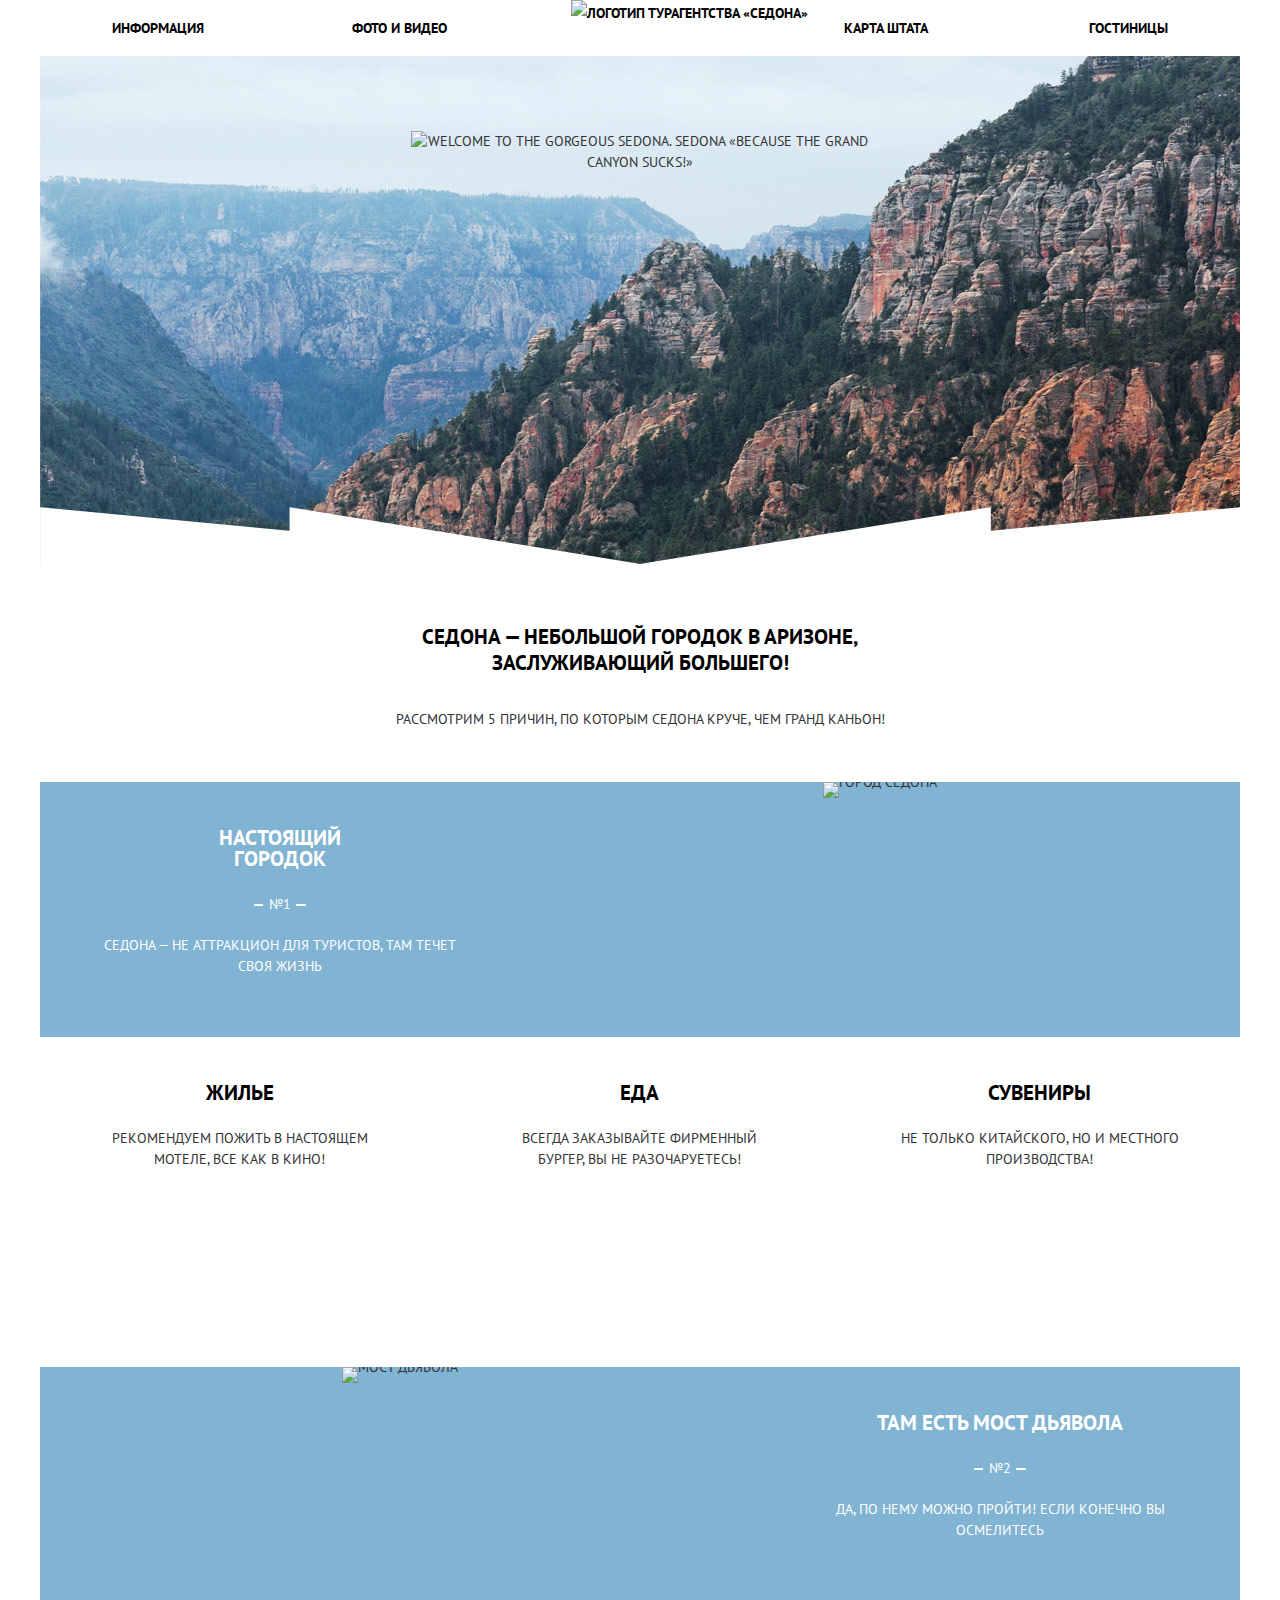
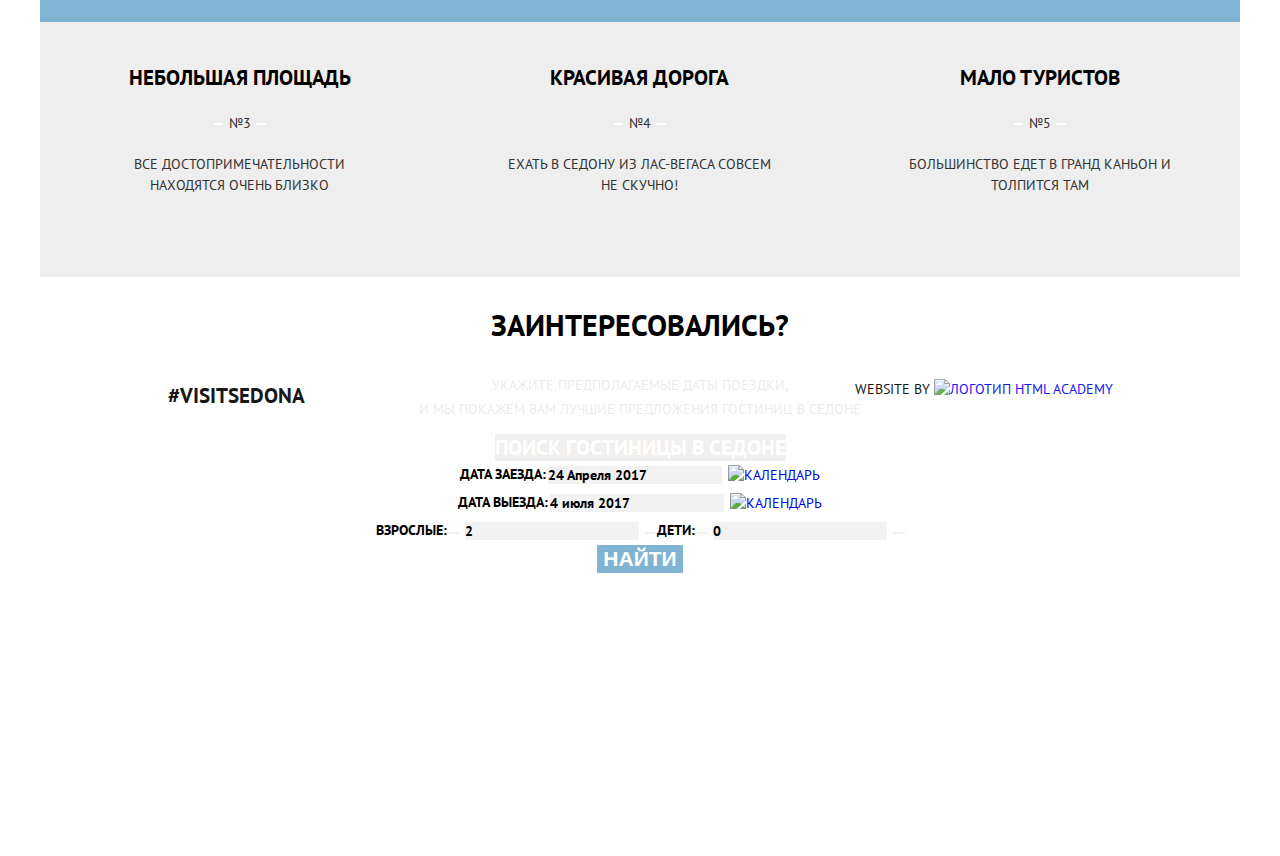
==== index.html @ 3e6e1fcc "написал шапку начинаю лист преимуществ" ====
<!DOCTYPE html>
<html lang="ru">
  <head>
    <meta charset="utf-8">
    <title>HTML Academy: Седона</title>
    <link href="https://fonts.googleapis.com/css?family=PT+Sans:400,700&amp;subset=cyrillic" rel="stylesheet">
    <link rel="stylesheet" href="css/normalize.css">
    <link rel="stylesheet" href="css/style.css">
  </head>
  <body>
    <div class="inner">
      <header class="main-header">
         <nav class="main-navigation">
           <a class="main-header__logo logo" >
             <img class="logo__img" src="img/logo-sedona.png" width="138" height="70" alt="Логотип турагентства «Седона»">
           </a>
           <ul class="site-navigation">
             <li class="site-navigation__item">
               <a class="site-navigation__link" href="#">Информация</a>
             </li>
             <li  class="site-navigation__item">
               <a class="site-navigation__link" href="#">Фото и видео</a>
             </li>
             <li  class="site-navigation__item site-navigation__item_align_text">
               <a class="site-navigation__link" href="#">Карта штата</a>
             </li>
             <li  class="site-navigation__item site-navigation__item_align_text">
               <a class="site-navigation__link" href="catalog.html">Гостиницы</a>
             </li>
           </ul>
         </nav>
       </header>

      <main class="container">
        <h1 class="visually-hidden">Турагентство «Седона»</h1>
        <p class="container__box-image">
          <img class="container__image" src="img/image-slogan.png" width="458" height="352" alt="Welcome to the gorgeous Sedona. Sedona «Because the grand canyon sucks!»">
        </p>
        <section class="features">
          <h2 class="visually-hidden">Наши преимущества</h2>
          <div class="features__column">
            <p class="features__slogan">Седона — небольшой городок в аризоне, Заслуживающий большего!</p>
            <p class="features__subtitle">Рассмотрим 5 причин, по которым Седона круче, чем гранд каньон!</p>
          </div>
          <ul class="features-list">

            <li class="features-list__item features-list__item_blue">
              <div class="features-list__column features-list__column_text">
                <h3 class="features-list__title features-list__text_white">
                  Настоящий<br> Городок
                </h3>
                <span class="features-list__number features-list__text_white">
                  №1
                </span>
                <p class="features-list__text features-list__text_white">
                  Седона — не аттракцион для туристов, там течет своя жизнь
                </p>
              </div>
              <div class="features-list__column features-list__column_size_m">
                <img class="features-list__image" src="img/city.jpg" width="800" height="256" alt="Город Седона">
              </div>
            </li>

            <li class="features-list__item features-list__column_text features-list__item_size_m">
              <h3 class="features-list__title">Жилье</h3>
              <p class="features-list__text">Рекомендуем пожить в настоящем мотеле, все как в кино!</p>
            </li>

            <li class="features-list__item features-list__column_text features-list__item_size_m">
              <h3 class="features-list__title">Еда</h3>
              <p class="features-list__text">Всегда заказывайте фирменный бургер, вы не разочаруетесь!</p>
            </li>

            <li class="features-list__item features-list__column_text features-list__item_size_m">
              <h3 class="features-list__title">Сувениры</h3>
              <p class="features-list__text">Не только китайского, но и местного производства!</p>
            </li>

            <li class="features-list__item features-list__item_blue">
              <div class="features-list__column  features-list__column_text">
                <h3 class="features-list__title features-list__text_white">
                  Там есть мост дьявола
                </h3>
                <span class="features-list__number features-list__text_white">
                  №2
                </span>
                <p class="features-list__text features-list__text_white">
                  Да, по нему можно пройти! Если конечно вы осмелитесь
                </p>
              </div>
              <div class="features-list__column features-list__column_size_m features-list__column_order">
                <img class="features-list__image" src="img/canyon.jpg" width="800" height="256" alt="Мост дьявола">
              </div>
            </li>

            <li class="features-list__item features-list__column_text features-list__item_gray">
              <h3 class="features-list__title">Небольшая Площадь</h3>
              <span class="features-list__number">№3</span>
              <p class="features-list__text">Все достопримечательности находятся очень близко</p>
            </li>

            <li class="features-list__item features-list__column_text features-list__item_gray">
              <h3 class="features-list__title">Красивая Дорога</h3>
              <span class="features-list__number">№4</span>
              <p class="features-list__text">Ехать в Седону из Лас-вегаса совсем не скучно!</p>
            </li>

            <li class="features-list__item features-list__column_text features-list__item_gray">
              <h3 class="features-list__title">Мало туристов</h3>
              <span class="features-list__number">№5</span>
              <p class="features-list__text">Большинство едет в гранд каньон и толпится там</p>
            </li>
          </ul>
        </section>

        <section class="reservation">
          <h2 class="visually-hidden">Бронирование гостиницы</h2>
          <div class="reservation__column inner">
            <p class="reservation__lead">Заинтересовались?</p>
            <p class="reservation__excerpt">Укажите предполагаемые даты поездки,<br> и мы покажем вам лучшие предложения гостиниц в Седоне</p>
            <a class="button reservation__button-search" href="hotels.html">Поиск гостиницы в седоне</a>
          </div>

          <form class="active modal modal-form" action="#" method="post">
            <fieldset class="modal-form__fieldset">
              <legend class="visually-hidden">Форма поиска гостиниц</legend>
              <fieldset class="modal-form__fieldset">
                <legend class="visually-hidden">Время прибывания</legend>
                <div class="modal-form__column" >
                  <label class="modal-form__text" for="arrival-data">
                      Дата заезда:
                  </label>
                  <div class="column__input-icon">
                    <input class="modal-form__field" type="text" name="arrival-data" placeholder="24 Апреля 2017" id="arrival-data">
                    <a class="modal-form__calendar-button" href="#" >
                      <img src="img/calendar.svg" width="21" height="20" alt="Календарь">
                    </a>
                  </div>
                  </div>
                <div class="modal-form__column">
                  <label class="modal-form__text" for="departure-date">Дата выезда:</label>
                  <div class="column-input-icon">
                    <input class="modal-form__field" type="text" name="departure-date" placeholder="4 июля 2017" id="departure-date">
                    <a href="#" class="modal-form__calendar-button" href="#" >
                      <img src="img/calendar.svg" width="21" height="20" alt="Календарь">
                    </a>
                  </div>
                </div>
              </fieldset>

              <fieldset class="modal-form__fieldset">
                <legend class="visually-hidden">Колличество гостей</legend>
                <div class="modal-form__column ">
                  <div class="modal-form__column">
                    <label class="modal-form__text" for="adult">Взрослые:</label>
                    <div>
                      <button class="button modal-form__increase-button" type="button" name="increase-button"></button>
                      <input class="modal-form__field" type="text" name="adult" placeholder="2" id="adult">
                      <button class="button modal-form__reduce-button"  type="button" name="reduce-button"></button>
                    </div>
                  </div>
                  <div class="modal-form__column">
                    <label class="modal-form__text" for="children">Дети:</label>
                    <div>
                      <button class="button modal-form__increase-button" type="button" name="increase-button"></button>
                      <input class="modal-form__field" type="text" name="adult" placeholder="0" id="children">
                      <button class="button modal-form__reduce-button" type="button" name="reduce-button"></button>
                    </div>
                  </div>
                </div>
              </fieldset>
              <button class="button modal-form__submit-button" type="submit">
                Найти
              </button>
            </fieldset>
          </form>
        </section>
      </main>
      <div class="position-footer-column">
        <section class="main-map inner">
          <h2 class="visually-hidden">Как до нас добраться</h2>
          <img src="img/map.png" width="1200" height="593" alt="Координаты города Седона">
        </section>
        <footer class="main-footer main-footer_position inner">
          <div class="main-footer__column">
            <p class="main-footer__hashtag">#visitsedona</p>
          </div>
          <div class="main-footer__column">
            <ul class="main-footer__social-list">
              <li>
                <a class="button social-button social-twitter" href="#">
                  <span class="visually-hidden">Twitter</span>
                </a>
              </li>
              <li>
                <a class="button social-button social-facebook" href="#">
                  <span class="visually-hidden">Facebook</span>
                </a>
              </li>
              <li>
                <a class="button social-button social-youtube" href="#">
                  <span class="visually-hidden">Youtube</span>
                </a>
              </li>
            </ul>
          </div>
          <div class="main-footer__column">
            <p class="main-footer__copyright">
              <span class="main-footer__copyright-text" >Website by</span>
              <a class="main-footer__copyright-link" href="https://htmlacademy.ru/intensive/htmlcss">
                <img class="main-footer__copyright-logo" src="img/logo-htmlacademy.svg" width="115" height="41" alt="Логотип HTML Academy">
              </a>
            </p>
          </div>
          </div>
        </footer>
      </div>
  </body>
</html>
---- css/style.css ----
body {
  min-width: 1200px;
  margin: 0;
  padding: 0;

  font-family: "PT Sans", Arial, sans-serif;
  font-size: 14px;
  line-height: 21px;
  font-weight: 400;
  text-align: center;
  color: #333333;
  text-transform: uppercase;

  background-color: #ffffff;
}
/*
* {
  outline: 1px solid black
} */

a {
  text-decoration: none;
}

.visually-hidden {
  position: absolute;
  overflow: hidden;
  clip: rect(0 0 0 0);
  height: 1px; width: 1px;
  margin: -1px; padding: 0; border: 0;
}


.inner {
  width: 1200px;
  margin: 0 auto;
}

.button {
  font-size: 21px;
  line-height: 26px;
  text-align: center;
  font-weight: 700;
  color: #ffffff;
  vertical-align: middle;
  text-transform: uppercase;

  background-color: #81b3d2;
  border: none;
}

.button:hover,
.button:focus {
  background-color: #669ec0;
}

.button:active {
  background-color: #5496bd;
  color: rgba(255, 255, 255, 0.3)
}

/* ======================================= */

.main-navigation {
  position: relative;
  display: flex;

  font-size: 14px;
  line-height: 26px;
  font-weight: 700;
  color: #000000;
  background-color: #ffffff;
}

.main-header__logo {
  position: absolute;
  top: 0;
  left: 50%;
  margin-left: -69px;
  z-index: 10;
}

.site-navigation {
  display: flex;
  flex-wrap: wrap;
  flex-grow: 1;


  margin: 0;
  padding: 0;


  list-style: none;
  text-align: left;
}

.site-navigation__item {
  box-sizing: border-box;
  width: 25%;
  padding-top: 15px;
  padding-bottom: 15px;
}



.site-navigation__item:nth-child(4n-3) {
  padding-left: 6%;
}

.site-navigation__item:nth-child(4n-2) {
  padding-left: 1%;
}

.site-navigation__item:nth-child(4n-1) {
  padding-right: 1%;
  text-align: right;
}

.site-navigation__item:nth-child(4n) {
  padding-right: 6%;
  text-align: right;
}

.site-navigation__link:link,
.site-navigation__link:visited {
  color: #000000;
}

.site-navigation__link:hover,
.site-navigation__link:focus {
  color: #81b3d2;
}

.site-navigation__link:active {
  color: rgba(0, 0, 0, 0.3);
}

/* ======================================= */

.container__box-image {
  position: relative;
  margin: 0;
  margin-bottom: 60px;
  min-height: 508px;

  background-color: #bad5e6;
  background-image: url("../img/rock.jpg");
  background-size: cover;
  background-position: top center;
  background-repeat: no-repeat;
}

.container__image {
  position: absolute;
  top: 75px;
  left: 50%;
  margin-left: -229px;
}


.features__column {
  margin: 0 auto;
  margin-bottom: 50px;

  width: 575px;
}

.features__slogan {
  margin: 0;
  margin-bottom: 30px;

  font-size: 21px;
  line-height: 26px;
  font-weight: 700;
  color: #000000;
}

.features__subtitle {
  margin: 0;

  line-height: 26px;
}

/* ======================================= */

.features-list {
  display: flex;
  flex-wrap: wrap;

  margin: 0;
  padding: 0;

  list-style: none;
}

.features-list__item {
  width: 33.33%;
  box-sizing: border-box;

/* Временно для сетки */
  min-height: 255px;
/* Временно для сетки */
}

.features-list__item_blue {
  display: flex;
  width: 100%;

  background-color: #81b3d2;
}

.features-list__column {
  width: 33.33%;
}

.features-list__column_text {
  padding-top: 45px;
  padding-right: 5%;
  padding-bottom: 60px;
  padding-left: 5%;
}

.features-list__column_size_m {
  line-height: 0;
  width: 66.66%;
}

.features-list__title {
  margin: 0;
  margin-bottom: 25px;

  color: #000000;
  font-size: 21px;
  font-weight: 700;
}

.features-list__number {
  display: inline-block;
  position: relative;
  margin-bottom: 20px;
}

.features-list__number:before {
  content: "";
  position: absolute;
  display: inline-block;
  top: 10px;
  left: -15px;
  width: 9px;
  height: 2px;
  background-color: #ffffff;
}

.features-list__number:after {
  content: "";
  position: absolute;
  display: inline-block;
  top: 10px;
  right: -15px;
  width: 10px;
  height: 2px;
  background-color: #ffffff;
}

.features-list__text {
  margin: 0;
}

.features-list__text_white {
  color: #ffffff;
}

.features-list__column_order {
  order: -1;
}

.features-list__item_size_m {
  /* Временно для сетки */
  min-height: 330px;
  /* Временно для сетки */
}

.features-list__item_gray {
  background-color: #eeeeee;
}
/* ======================================= */

.reservation__column {
  width: 570px;
}

.reservation__lead {
  font-size: 30px;
  line-height: 36px;
  font-weight: 700;
  color: #000000;
}

.reservation__excerpt {
  line-height: 24px;
}

.reservation__button-search {
  background-color: #766357;
}

.reservation__button-search:hover,
.reservation__button-search:focus {
  background-color: #604e43;
}

.reservation__button-search:active {
  background-color: #503e33;
}

/* ======================================= */

.modal-form {
  position: absolute;
  left: 50%;
  z-index: 10;

  width: 570px;
  margin-left: -285px;
  background-color: #ffffff;

  /* Временно для сетки */
  min-height: 395px;
  /* Временно для сетки */
}

.modal-form__fieldset {
  margin: 0;
  padding: 0;

  border: none;
}

.modal-form__column {
  display: flex;
  flex-wrap: wrap;
  justify-content: center;
}

.modal-form__text {
  line-height: 26px;
  font-weight: 700;
  color: #000000;

}

.modal-form__field {
  font-family: "PT Sans", Arial, sans-serif;
  font-size: 14px;
  line-height: 26px;
  font-weight: 700;
  border: none;
  outline: none;
  background-color: #ffffff;
}

.modal-form__field:focus {
  outline: 2px solid #e5e5e5;
  outline-offset: -2px;
}

.modal-form__field::-webkit-input-placeholder {
  font-size: 14px;
  line-height: 26px;
  font-weight: 700;
  color: #000000;
  background-color: #f2f2f2;
}

.modal-form__field:hover::-webkit-input-placeholder {
  background-color: #ebebeb;
}

.modal-form__field:focus::-webkit-input-placeholder {
  background-color: #ffffff;
}

.modal-form__field::-moz-placeholder {
  font-size: 14px;
  line-height: 26px;
  font-weight: 700;
  color: #000000;
  background-color: #f2f2f2;
  opacity: 1;
}

.modal-form__field:hover::-moz-placeholder {
  background-color: #ebebeb;
}

.modal-form__field:focus::-moz-placeholder {
  background-color: #ffffff;
}

.modal-form__field:-ms-input-placeholder {
  font-size: 14px;
  line-height: 26px;
  font-weight: 700;
  color: #000000;
  background-color: #f2f2f2;
  text-transform: uppercase;
}

.modal-form__field:hover:-ms-input-placeholder {
  background-color: #ebebeb;
}

.modal-form__field:focus:-ms-input-placeholder {
  background-color: #ffffff;
}

.modal-form__increase-button {
  background-color: #f2f2f2;
}

.modal-form__reduce-button {
  background-color: #f2f2f2;
}

/* ======================================= */

.position-footer-column {
  position: relative;
}

.main-footer {
  min-height: 120px;
  display: flex;
}

.main-footer_position {
  position: absolute;
  bottom: 0;

  background-color: #ffffff;
  opacity: 0.9;
}

.main-footer__column {
  flex-grow: 1;
}

.main-footer__hashtag {
  font-size: 21px;
  line-height: 26px;
  font-weight: 700;
  color: #000000;
}

.main-footer__social-list {
  list-style: none;
}

.main-footer__copyright-text {
  line-height: 26px;
  color: #000000;
}

/* ======================================= */

/* catalog.html */

/* ======================================= */
.site-navigation .site-navigation__link_current {
  color: #766357;
}


.container_text-alignment {
  text-align: left;
}

/* ======================================= */
.search-hotels {
  /* Временно для сетки */
  min-height: 215px;
  padding-left: 6%;
  padding-right: 6%;
  /* Временно для сетки */

  color: #ffffff;
  background-color: #4f5962;
  background-image: url("../img/rock-blur.jpg");
  background-size: cover;
  background-repeat: no-repeat;
  background-position: top center;
}

.search-hotels__fieldset {
  margin: 0;
  padding: 0;

  border: none;
}

.search-hotels__columns {
  display: flex;
  flex-wrap: wrap;
}

.search-hotels__column {
  width: 24%;
}

.search-hotels__column_right {
  width: 31%;
  margin-left: auto;

  text-align: right;
}


.search-hotels__form-title {
  font-size: 16px;
  font-weight: 700;
}

.search-hotels__form-field {
  border: none;
  background-color: transparent;
  font: inherit;
  color: #ffffff;
}

.search-hotels-form-button {
  font-size: 14px;
  line-height: 21px;
  font-weight: 400;
  background-color: transparent;
}

.search-hotels-form-button:hover,
.search-hotels-form-button:focus {
  color: #000000;
  background-color: #ffffff;
}

/* ======================================= */

.found-hotels {
  padding: 0 70px
}


.found-hotels__column-form {
  display: flex;
  flex-wrap: wrap;
}

.found-hotels__results-text {
  margin-right: 50px;

  font-size: 21px;
  line-height: 26px;
  font-weight: 700;
  color: #000000;
}

.found-hotels__sorting {
  flex-grow: 1;
}

.found-hotels__sorting {
  font-size: 12px;
  line-height: 18px;
}

.found-hotels__fieldset {
  margin: 0;
  padding: 0;

  border: none;
}

.found-hotels__sorting-columns {
  display: flex;
  flex-wrap: wrap;
}

.found-hotels__sorting-column {
  display: flex;
  flex-wrap: wrap;
}

.found-hotels__sorting-column_right {
  margin-left: auto;
}

.found-hotels__sorting-column_type {
  min-width: 250px;
  justify-content: space-between;
}

.found-hotels__title {
  margin-right: 40px;
  color: #000000;
}

.found-hotels__text {
  color: rgba(0, 0, 0, 0.3);
  border-bottom: 1px dotted #81b3d2;
}

.found-hotels__field:checked + .found-hotels__text {
  color: #81b3d2;
  border-bottom: none;
}

/* ================================================================= */

.found-hotels-list {

  margin: 0;
  padding: 0;

  list-style: none;
}

.found-hotels-list__item {
  display: flex;
  flex-wrap: wrap;
}

.found-hotels-list__image {
  margin-right: 30px;
}

.found-hotels-list__column-info {
  width: 365px;
}

.found-hotels-list__hotel-link {
  font-size: 21px;
  line-height: 26px;
  font-weight: 700;
  color: #000000;
}

.found-hotels-list__hotel-link:focus,
.found-hotels-list__hotel-link:hover {
  color: #81b3d2;
}

.found-hotels-list__hotel-link:active {
  color: rgba(0, 0, 0, 0.302);
}

.found-hotels-list__desc {
  display: flex;
}

.found-hotels-list__text:first-child {
  margin-right: 40px;
}

.found-hotels-list__details-button {
  font-size: 14px;
  line-height: 21px;
}

.found-hotels-list__reserve-button {
  font-size: 14px;
  line-height: 21px;
  background-color: #766357;
}

.found-hotels-list__reserve-button:hover,
.found-hotels-list__reserve-button:focus {
  background-color: #604e43;
}

.found-hotels-list__reserve-button:active {
  background-color: #503e33;
}

.found-hotels-list__rating {
  align-self: flex-end;
  margin-left: auto;

  text-align: center;
  color: #666666;
  background-color: #f2f2f2;
}
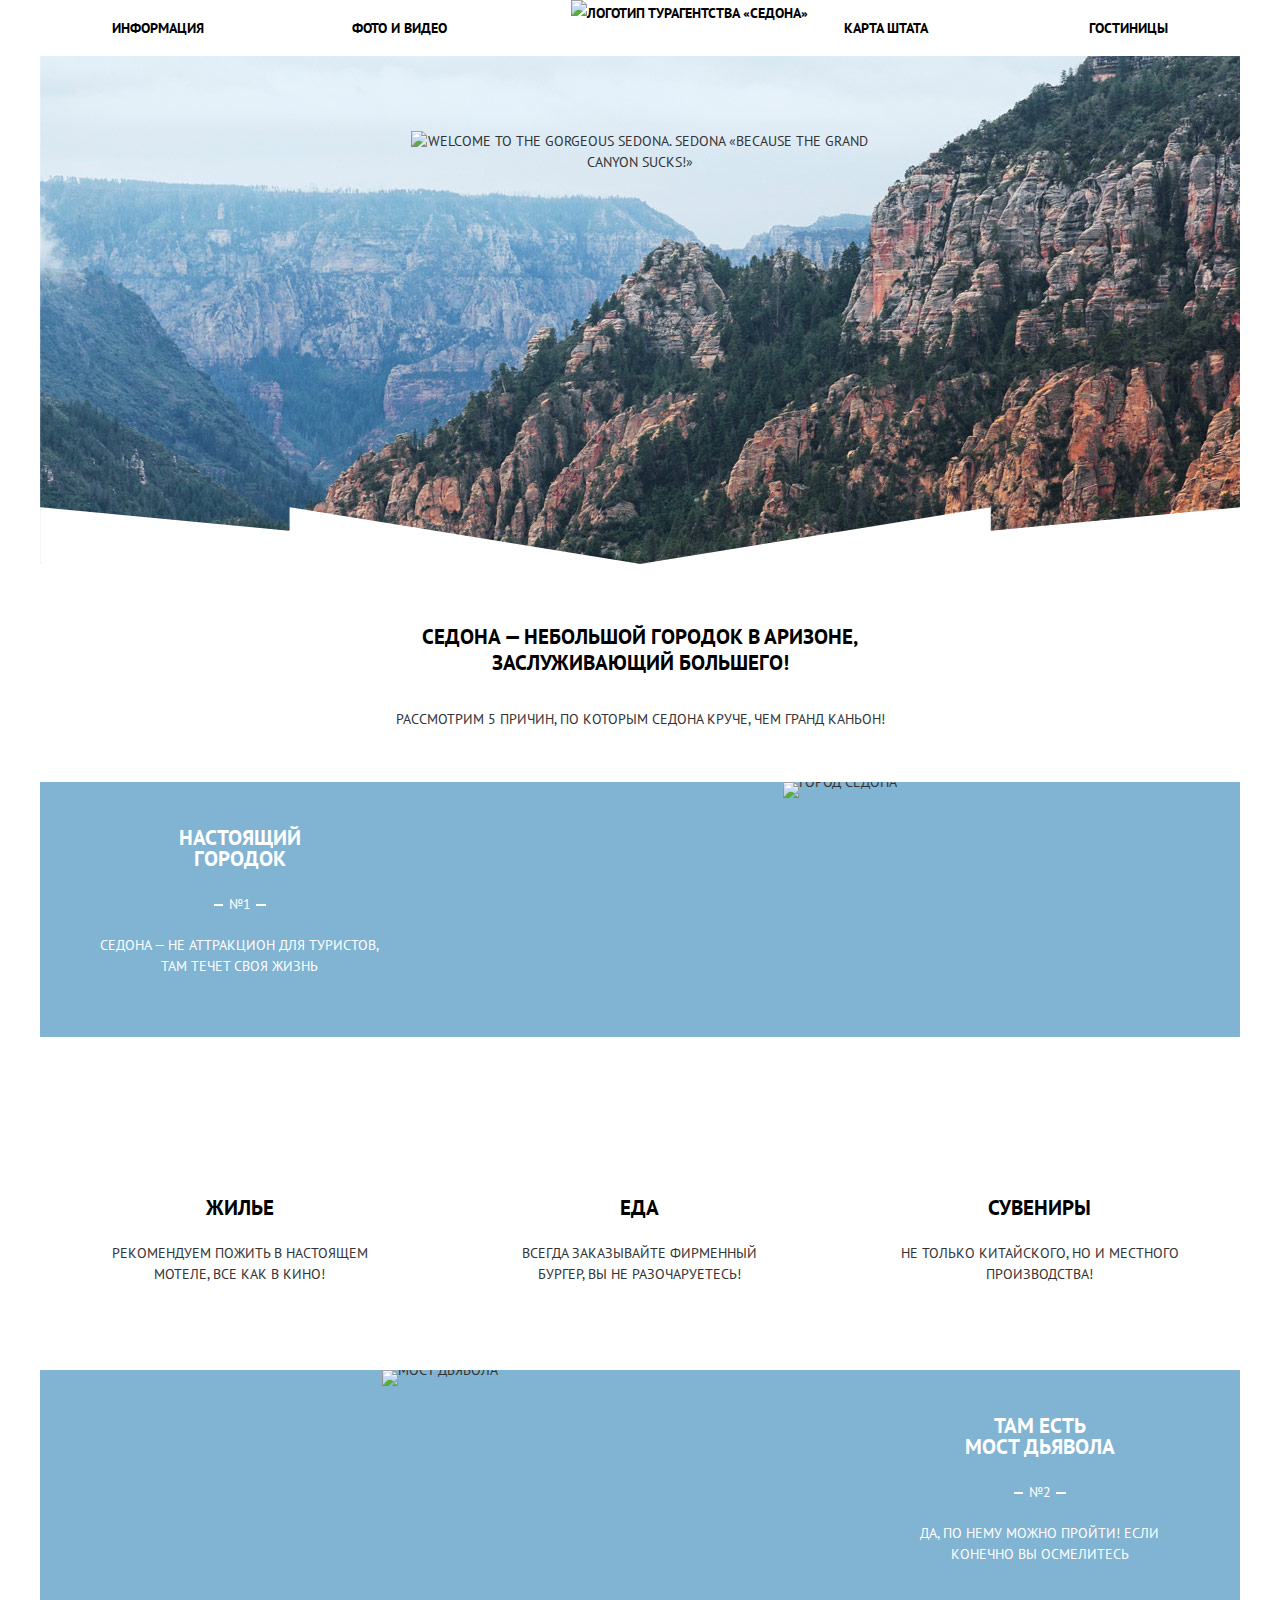
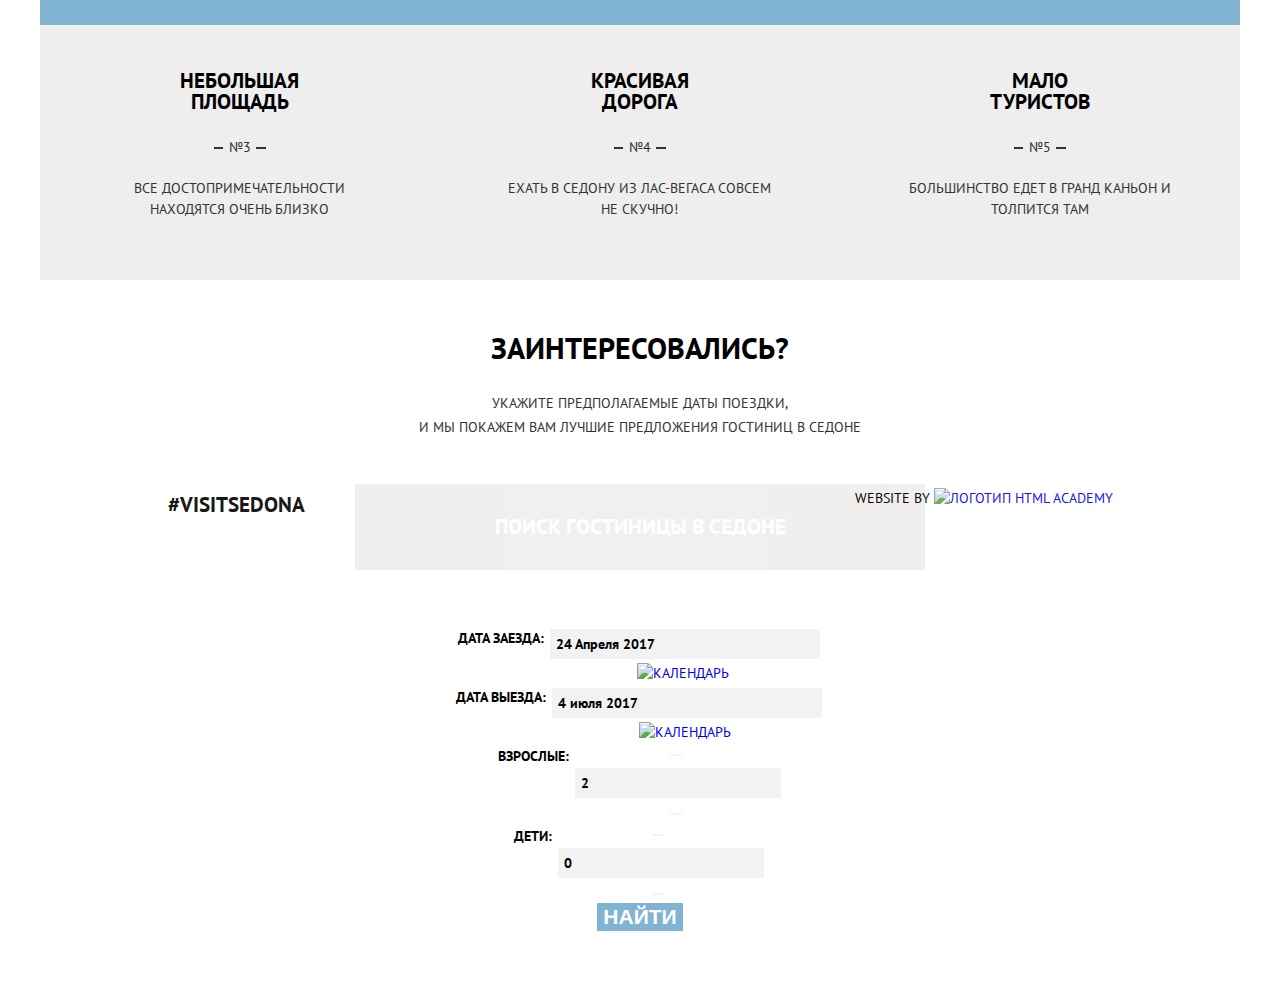
==== commit 9f158e2f: "начинаю писать форму" ====
--- a/index.html
+++ b/index.html
@@ -44,10 +44,10 @@
           </div>
           <ul class="features-list">
 
-            <li class="features-list__item features-list__item_blue">
+            <li class="features-list__item features-list__item_blue features-list__item_text">
               <div class="features-list__column features-list__column_text">
                 <h3 class="features-list__title features-list__text_white">
-                  Настоящий<br> Городок
+                  Настоящий Городок
                 </h3>
                 <span class="features-list__number features-list__text_white">
                   №1
@@ -61,25 +61,25 @@
               </div>
             </li>
 
-            <li class="features-list__item features-list__column_text features-list__item_size_m">
+            <li class="features-list__item features-list__item_size_m features-list__icon_home">
               <h3 class="features-list__title">Жилье</h3>
               <p class="features-list__text">Рекомендуем пожить в настоящем мотеле, все как в кино!</p>
             </li>
 
-            <li class="features-list__item features-list__column_text features-list__item_size_m">
+            <li class="features-list__item features-list__item_size_m features-list__icon_food">
               <h3 class="features-list__title">Еда</h3>
               <p class="features-list__text">Всегда заказывайте фирменный бургер, вы не разочаруетесь!</p>
             </li>
 
-            <li class="features-list__item features-list__column_text features-list__item_size_m">
+            <li class="features-list__item features-list__item_size_m features-list__icon_souvenir">
               <h3 class="features-list__title">Сувениры</h3>
               <p class="features-list__text">Не только китайского, но и местного производства!</p>
             </li>
 
-            <li class="features-list__item features-list__item_blue">
+            <li class="features-list__item features-list__item_blue features-list__item_text">
               <div class="features-list__column  features-list__column_text">
                 <h3 class="features-list__title features-list__text_white">
-                  Там есть мост дьявола
+                  Там есть<br> мост дьявола
                 </h3>
                 <span class="features-list__number features-list__text_white">
                   №2
@@ -93,21 +93,21 @@
               </div>
             </li>
 
-            <li class="features-list__item features-list__column_text features-list__item_gray">
+            <li class="features-list__item features-list__item_gray">
               <h3 class="features-list__title">Небольшая Площадь</h3>
-              <span class="features-list__number">№3</span>
+              <span class="features-list__number features-list__number_gray">№3</span>
               <p class="features-list__text">Все достопримечательности находятся очень близко</p>
             </li>
 
-            <li class="features-list__item features-list__column_text features-list__item_gray">
+            <li class="features-list__item features-list__item_gray">
               <h3 class="features-list__title">Красивая Дорога</h3>
-              <span class="features-list__number">№4</span>
+              <span class="features-list__number features-list__number_gray">№4</span>
               <p class="features-list__text">Ехать в Седону из Лас-вегаса совсем не скучно!</p>
             </li>
 
-            <li class="features-list__item features-list__column_text features-list__item_gray">
+            <li class="features-list__item features-list__item_gray">
               <h3 class="features-list__title">Мало туристов</h3>
-              <span class="features-list__number">№5</span>
+              <span class="features-list__number features-list__number_gray">№5</span>
               <p class="features-list__text">Большинство едет в гранд каньон и толпится там</p>
             </li>
           </ul>
@@ -115,7 +115,7 @@
 
         <section class="reservation">
           <h2 class="visually-hidden">Бронирование гостиницы</h2>
-          <div class="reservation__column inner">
+          <div class="reservation__column">
             <p class="reservation__lead">Заинтересовались?</p>
             <p class="reservation__excerpt">Укажите предполагаемые даты поездки,<br> и мы покажем вам лучшие предложения гостиниц в Седоне</p>
             <a class="button reservation__button-search" href="hotels.html">Поиск гостиницы в седоне</a>
--- a/css/style.css
+++ b/css/style.css
@@ -13,10 +13,11 @@
 
   background-color: #ffffff;
 }
-/*
-* {
-  outline: 1px solid black
-} */
+
+img {
+  max-width: 100%;
+  height: auto;
+}
 
 a {
   text-decoration: none;
@@ -37,6 +38,8 @@
 }
 
 .button {
+  display: inline-block;
+
   font-size: 21px;
   line-height: 26px;
   text-align: center;
@@ -157,6 +160,10 @@
   margin-left: -229px;
 }
 
+.features {
+  margin-bottom: 50px;
+}
+
 
 .features__column {
   margin: 0 auto;
@@ -194,32 +201,38 @@
 }
 
 .features-list__item {
+  position: relative;
+  box-sizing: border-box;
   width: 33.33%;
-  box-sizing: border-box;
-
-/* Временно для сетки */
-  min-height: 255px;
-/* Временно для сетки */
-}
-
-.features-list__item_blue {
-  display: flex;
-  width: 100%;
-
-  background-color: #81b3d2;
-}
-
-.features-list__column {
-  width: 33.33%;
-}
-
-.features-list__column_text {
   padding-top: 45px;
   padding-right: 5%;
   padding-bottom: 60px;
   padding-left: 5%;
 }
 
+.features-list__item_text {
+  padding: 0;
+}
+
+.features-list__item_blue {
+  display: flex;
+  width: 100%;
+
+  background-color: #81b3d2;
+}
+
+.features-list__column {
+  width: 33.33%;
+}
+
+.features-list__column_text {
+  box-sizing: border-box;
+  padding-top: 45px;
+  padding-right: 4%;
+  padding-bottom: 60px;
+  padding-left: 4%;
+}
+
 .features-list__column_size_m {
   line-height: 0;
   width: 66.66%;
@@ -227,6 +240,8 @@
 
 .features-list__title {
   margin: 0;
+  padding-left: 25%;
+  padding-right: 25%;
   margin-bottom: 25px;
 
   color: #000000;
@@ -262,6 +277,11 @@
   background-color: #ffffff;
 }
 
+.features-list__number_gray::after,
+.features-list__number_gray:before {
+  background-color: #333333;
+}
+
 .features-list__text {
   margin: 0;
 }
@@ -275,9 +295,48 @@
 }
 
 .features-list__item_size_m {
-  /* Временно для сетки */
-  min-height: 330px;
-  /* Временно для сетки */
+  padding-top: 160px;
+  padding-bottom: 85px;
+}
+
+.features-list__icon_home::before {
+  content: "";
+  position: absolute;
+  top: 60px;
+  left: 50%;
+  margin-left: -36px;
+  width: 75px;
+  height: 72px;
+  background-image: url("../img/icon-home.svg");
+  background-repeat: no-repeat;
+  background-position: 0 0;
+}
+
+
+.features-list__icon_food::before {
+  content: "";
+  position: absolute;
+  top: 60px;
+  left: 50%;
+  margin-left: -37px;
+  width: 74px;
+  height: 70px;
+  background-image: url("../img/icon-food.svg");
+  background-repeat: no-repeat;
+  background-position: 0 0;
+}
+
+.features-list__icon_souvenir::before {
+  content: "";
+  position: absolute;
+  top: 55px;
+  left: 50%;
+  margin-left: -32px;
+  width: 64px;
+  height: 76px;
+  background-image: url("../img/icon-souvenir.svg");
+  background-repeat: no-repeat;
+  background-position: 0 0;
 }
 
 .features-list__item_gray {
@@ -286,10 +345,14 @@
 /* ======================================= */
 
 .reservation__column {
-  width: 570px;
+  padding-left: 26%;
+  padding-right: 26%;
 }
 
 .reservation__lead {
+  margin: 0;
+  margin-bottom: 25px;
+
   font-size: 30px;
   line-height: 36px;
   font-weight: 700;
@@ -297,10 +360,18 @@
 }
 
 .reservation__excerpt {
+  margin: 0;
+  margin-bottom: 45px;
+
   line-height: 24px;
 }
 
 .reservation__button-search {
+  padding-top: 30px;
+  padding-bottom: 30px;
+  padding-left: 24.3%;
+  padding-right: 24.3%;
+
   background-color: #766357;
 }
 
@@ -320,7 +391,9 @@
   left: 50%;
   z-index: 10;
 
+  box-sizing: border-box;
   width: 570px;
+  padding: 55px;
   margin-left: -285px;
   background-color: #ffffff;
 
@@ -346,10 +419,19 @@
   line-height: 26px;
   font-weight: 700;
   color: #000000;
-
+}
+
+.column__input-icon {
+  /* flex-grow: 1; */
 }
 
 .modal-form__field {
+  width: 100%;
+  box-sizing: border-box;
+  padding-top: 6px;
+  padding-bottom: 6px;
+  padding-left: 6px;
+
   font-family: "PT Sans", Arial, sans-serif;
   font-size: 14px;
   line-height: 26px;
@@ -365,6 +447,10 @@
 }
 
 .modal-form__field::-webkit-input-placeholder {
+  padding-top: 6px;
+  padding-bottom: 6px;
+  padding-left: 6px;
+
   font-size: 14px;
   line-height: 26px;
   font-weight: 700;
@@ -373,6 +459,7 @@
 }
 
 .modal-form__field:hover::-webkit-input-placeholder {
+
   background-color: #ebebeb;
 }
 
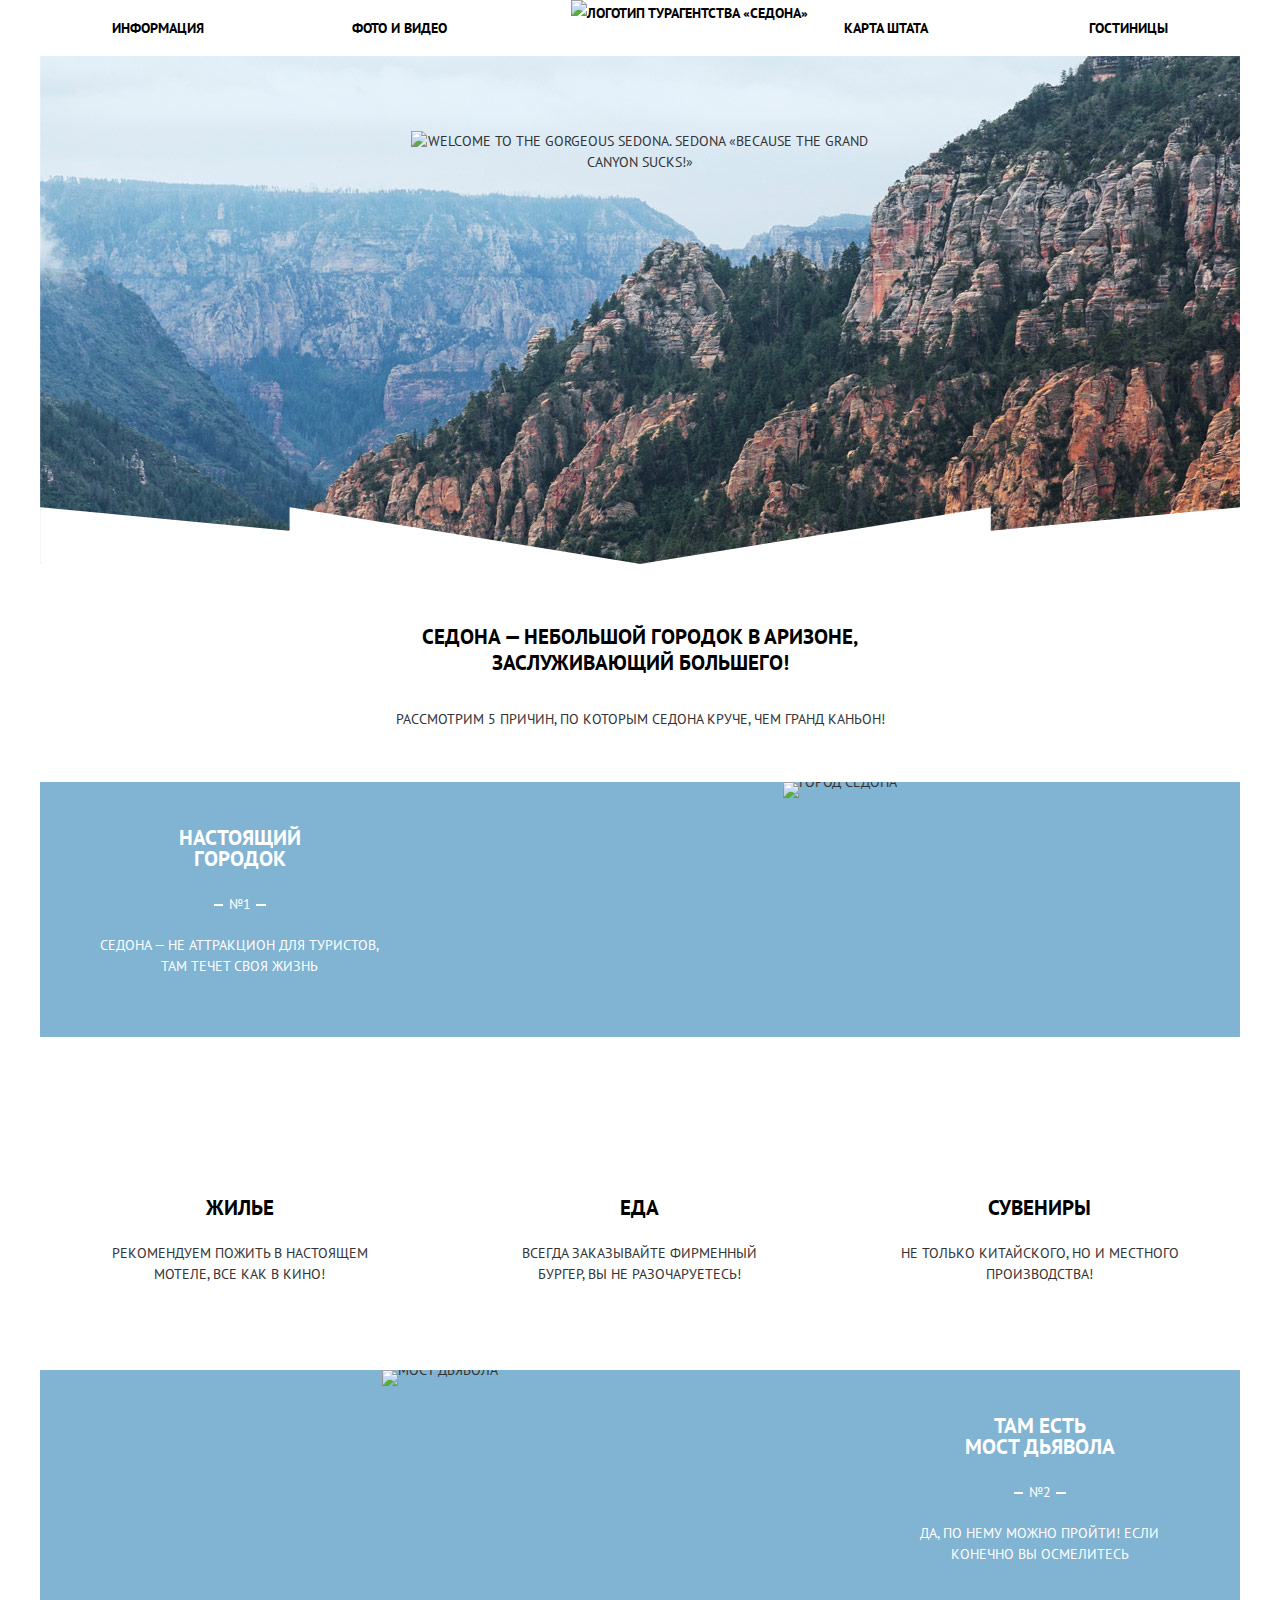
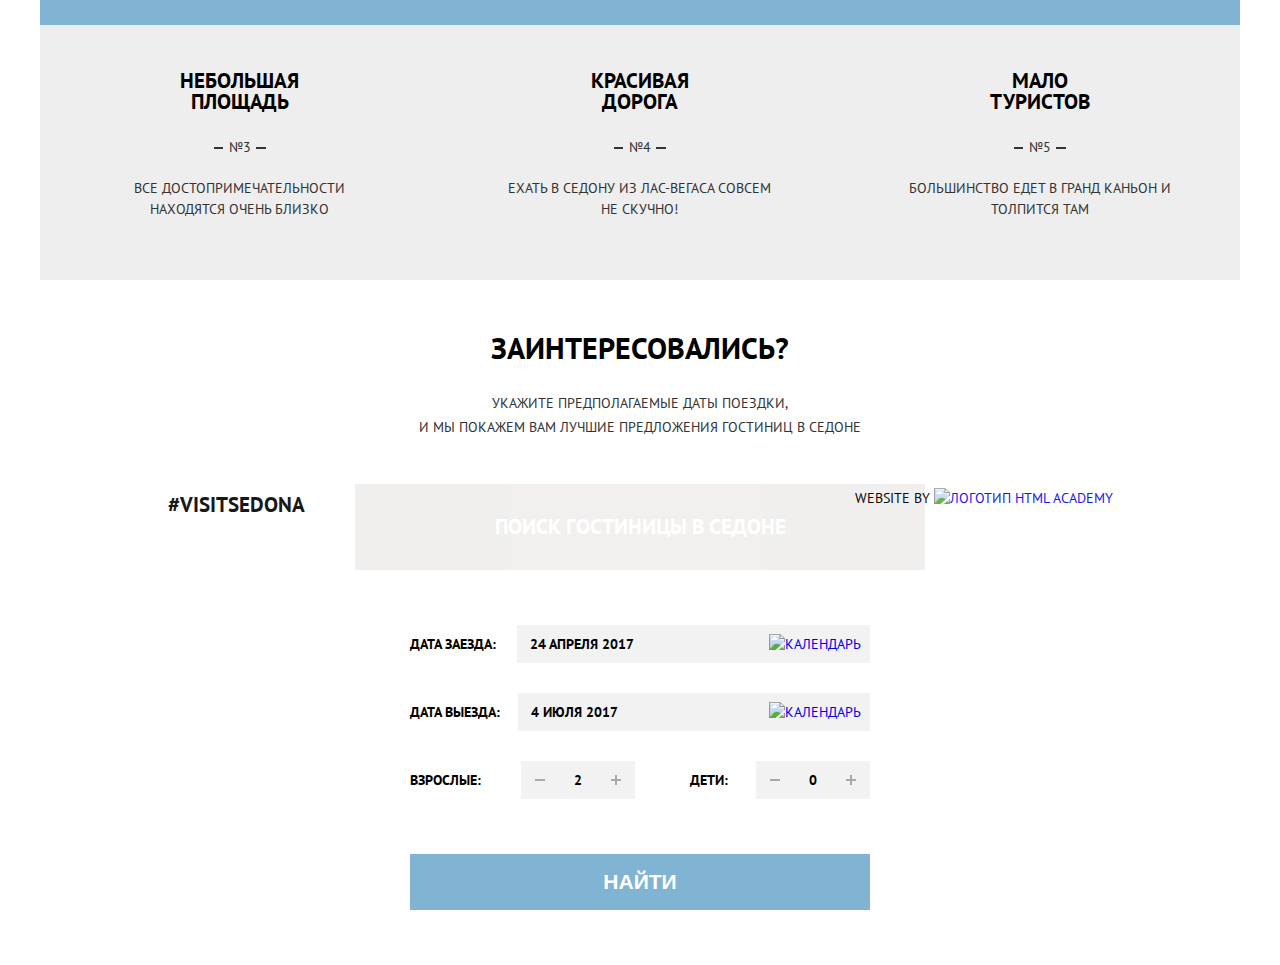
==== commit 299c9c44: "доделал форму приступаю к футеру" ====
--- a/index.html
+++ b/index.html
@@ -127,9 +127,7 @@
               <fieldset class="modal-form__fieldset">
                 <legend class="visually-hidden">Время прибывания</legend>
                 <div class="modal-form__column" >
-                  <label class="modal-form__text" for="arrival-data">
-                      Дата заезда:
-                  </label>
+                  <label  class="modal-form__text" for="arrival-data">Дата заезда:</label>
                   <div class="column__input-icon">
                     <input class="modal-form__field" type="text" name="arrival-data" placeholder="24 Апреля 2017" id="arrival-data">
                     <a class="modal-form__calendar-button" href="#" >
@@ -138,8 +136,8 @@
                   </div>
                   </div>
                 <div class="modal-form__column">
-                  <label class="modal-form__text" for="departure-date">Дата выезда:</label>
-                  <div class="column-input-icon">
+                  <label class="modal-form__text modal-form__text_size_m" for="departure-date">Дата выезда:</label>
+                  <div class="column__input-icon">
                     <input class="modal-form__field" type="text" name="departure-date" placeholder="4 июля 2017" id="departure-date">
                     <a href="#" class="modal-form__calendar-button" href="#" >
                       <img src="img/calendar.svg" width="21" height="20" alt="Календарь">
@@ -150,29 +148,29 @@
 
               <fieldset class="modal-form__fieldset">
                 <legend class="visually-hidden">Колличество гостей</legend>
-                <div class="modal-form__column ">
-                  <div class="modal-form__column">
-                    <label class="modal-form__text" for="adult">Взрослые:</label>
-                    <div>
-                      <button class="button modal-form__increase-button" type="button" name="increase-button"></button>
-                      <input class="modal-form__field" type="text" name="adult" placeholder="2" id="adult">
-                      <button class="button modal-form__reduce-button"  type="button" name="reduce-button"></button>
+                <div class="modal-form__column-guests">
+                  <div class="modal-form__column-adult">
+                    <label class="modal-form__text modal-form__text_adult" for="adult">Взрослые:</label>
+                    <div class="modal-form__input">
+                      <button class="modal-form__increase-button" type="button" name="increase-button"></button>
+                      <input class="modal-form__field modal-form__field_size_m" type="text" name="adult" placeholder="2" id="adult">
+                      <button class="modal-form__reduce-button"  type="button" name="reduce-button"></button>
                     </div>
                   </div>
-                  <div class="modal-form__column">
+                  <div class="modal-form__column-children">
                     <label class="modal-form__text" for="children">Дети:</label>
-                    <div>
-                      <button class="button modal-form__increase-button" type="button" name="increase-button"></button>
-                      <input class="modal-form__field" type="text" name="adult" placeholder="0" id="children">
-                      <button class="button modal-form__reduce-button" type="button" name="reduce-button"></button>
+                    <div class="modal-form__input">
+                      <button class="modal-form__increase-button" type="button" name="increase-button"></button>
+                      <input class="modal-form__field modal-form__field_size_m" type="text" name="adult" placeholder="0" id="children">
+                      <button class="modal-form__reduce-button" type="button" name="reduce-button"></button>
                     </div>
                   </div>
                 </div>
               </fieldset>
-              <button class="button modal-form__submit-button" type="submit">
-                Найти
-              </button>
             </fieldset>
+            <button class="button modal-form__submit-button" type="submit">
+              Найти
+            </button>
           </form>
         </section>
       </main>
--- a/css/style.css
+++ b/css/style.css
@@ -412,44 +412,93 @@
 .modal-form__column {
   display: flex;
   flex-wrap: wrap;
-  justify-content: center;
+  align-items: center;
+  justify-content: space-between;
+  margin-bottom: 30px;
+}
+
+.modal-form__column-guests {
+  display: flex;
+  flex-wrap: wrap;
+  align-items: center;
+  justify-content: space-between;
+  margin-bottom: 55px;
+}
+
+.modal-form__column-adult {
+  display: flex;
+  width: 225px;
+
+  align-items: center;
+  justify-content: space-between;
+}
+
+.modal-form__column-children {
+  display: flex;
+  width: 180px;
+
+  align-items: center;
+  justify-content: space-between;
 }
 
 .modal-form__text {
-  line-height: 26px;
-  font-weight: 700;
-  color: #000000;
+  display: flex;
+  margin-right: 21px;
+
+  line-height: 26px;
+  font-weight: 700;
+  color: #000000;
+}
+
+.modal-form__text_size_m {
+  margin-right: 18px;
+ }
+
+
+.modal-form__input {
+  display: flex;
 }
 
 .column__input-icon {
-  /* flex-grow: 1; */
+  position: relative;
+  flex-grow: 1;
+}
+
+.modal-form__calendar-button {
+  position: absolute;
+  right: 9px;
+  top: 50%;
+  margin-top: -10px;
 }
 
 .modal-form__field {
+  display: block;
   width: 100%;
   box-sizing: border-box;
-  padding-top: 6px;
-  padding-bottom: 6px;
-  padding-left: 6px;
+  padding: 6px 13px;
+  padding-right: 40px;
 
   font-family: "PT Sans", Arial, sans-serif;
   font-size: 14px;
   line-height: 26px;
   font-weight: 700;
+  text-transform: uppercase;
   border: none;
   outline: none;
-  background-color: #ffffff;
+  background-color: #f2f2f2;
+}
+
+.modal-form__field:hover {
+  background-color: #ebebeb;
 }
 
 .modal-form__field:focus {
   outline: 2px solid #e5e5e5;
   outline-offset: -2px;
+  background-color: #ffffff
 }
 
 .modal-form__field::-webkit-input-placeholder {
-  padding-top: 6px;
-  padding-bottom: 6px;
-  padding-left: 6px;
 
   font-size: 14px;
   line-height: 26px;
@@ -459,7 +508,6 @@
 }
 
 .modal-form__field:hover::-webkit-input-placeholder {
-
   background-color: #ebebeb;
 }
 
@@ -468,6 +516,12 @@
 }
 
 .modal-form__field::-moz-placeholder {
+  display: block;
+  width: 100%;
+  padding: 6px 13px;
+  box-sizing: border-box;
+
+
   font-size: 14px;
   line-height: 26px;
   font-weight: 700;
@@ -476,15 +530,33 @@
   opacity: 1;
 }
 
-.modal-form__field:hover::-moz-placeholder {
+.modal-form__field:hover::-moz-placeholder,
+.modal-form__field:hover:-moz-placeholder {
+  display: block;
+  width: 100%;
+  padding: 6px 13px;
+  box-sizing: border-box;
+
   background-color: #ebebeb;
 }
 
 .modal-form__field:focus::-moz-placeholder {
+  display: block;
+  width: 100%;
+  padding: 6px 13px;
+  box-sizing: border-box;
+
   background-color: #ffffff;
 }
 
 .modal-form__field:-ms-input-placeholder {
+  display: block;
+  box-sizing: border-box;
+  /* width: 100%; */
+  height: 38px;
+  /* padding-right: 40px; */
+  /* padding-left: 13px; */
+
   font-size: 14px;
   line-height: 26px;
   font-weight: 700;
@@ -501,13 +573,95 @@
   background-color: #ffffff;
 }
 
+.modal-form__field_size_m {
+  width: 38px;
+  height: 38px;
+  padding-left: 15px;
+  padding-right: 15px;
+}
+
 .modal-form__increase-button {
+  position: relative;
+  width: 38px;
+  height: 38px;
+  padding-left: 15px;
+  padding-right: 15px;
+
+  border: none;
+
   background-color: #f2f2f2;
 }
 
+.modal-form__increase-button::before {
+  content: "";
+  position: absolute;
+  top: 50%;
+  left: 50%;
+  margin-left: -5px;
+  margin-top: -1px;
+  width: 10px;
+  height: 2px;
+  background-color: #a9a9a9;
+}
+
 .modal-form__reduce-button {
+  position: relative;
+  width: 38px;
+  height: 38px;
+  padding-left: 15px;
+  padding-right: 15px;
+
+  border: none;
+
   background-color: #f2f2f2;
 }
+
+.modal-form__reduce-button::before {
+  content: "";
+  position: absolute;
+  top: 50%;
+  left: 50%;
+  margin-left: -5px;
+  margin-top: -1px;
+  width: 10px;
+  height: 2px;
+  background-color: #a9a9a9;
+}
+
+.modal-form__reduce-button::after {
+  content: "";
+  position: absolute;
+  top: 50%;
+  left: 50%;
+  margin-left: -5px;
+  margin-top: -1px;
+  width: 10px;
+  height: 2px;
+  background-color: #a9a9a9;
+  transform: rotate(90deg);
+}
+
+.modal-form__increase-button:hover::before,
+.modal-form__increase-button:focus::before,
+.modal-form__reduce-button:hover::before,
+.modal-form__reduce-button:focus::before,
+.modal-form__reduce-button:hover::after,
+.modal-form__reduce-button:focus::after  {
+   background-color: #000000;
+ }
+
+.modal-form__increase-button:active::before,
+.modal-form__reduce-button:active::before,
+.modal-form__reduce-button:active::after {
+   background-color: #81b3d2;
+ }
+
+ .modal-form__submit-button {
+  width: 100%;
+  display: block;
+  padding-top: 15px;
+  padding-bottom: 15px;
+ }
 
 /* ======================================= */
 
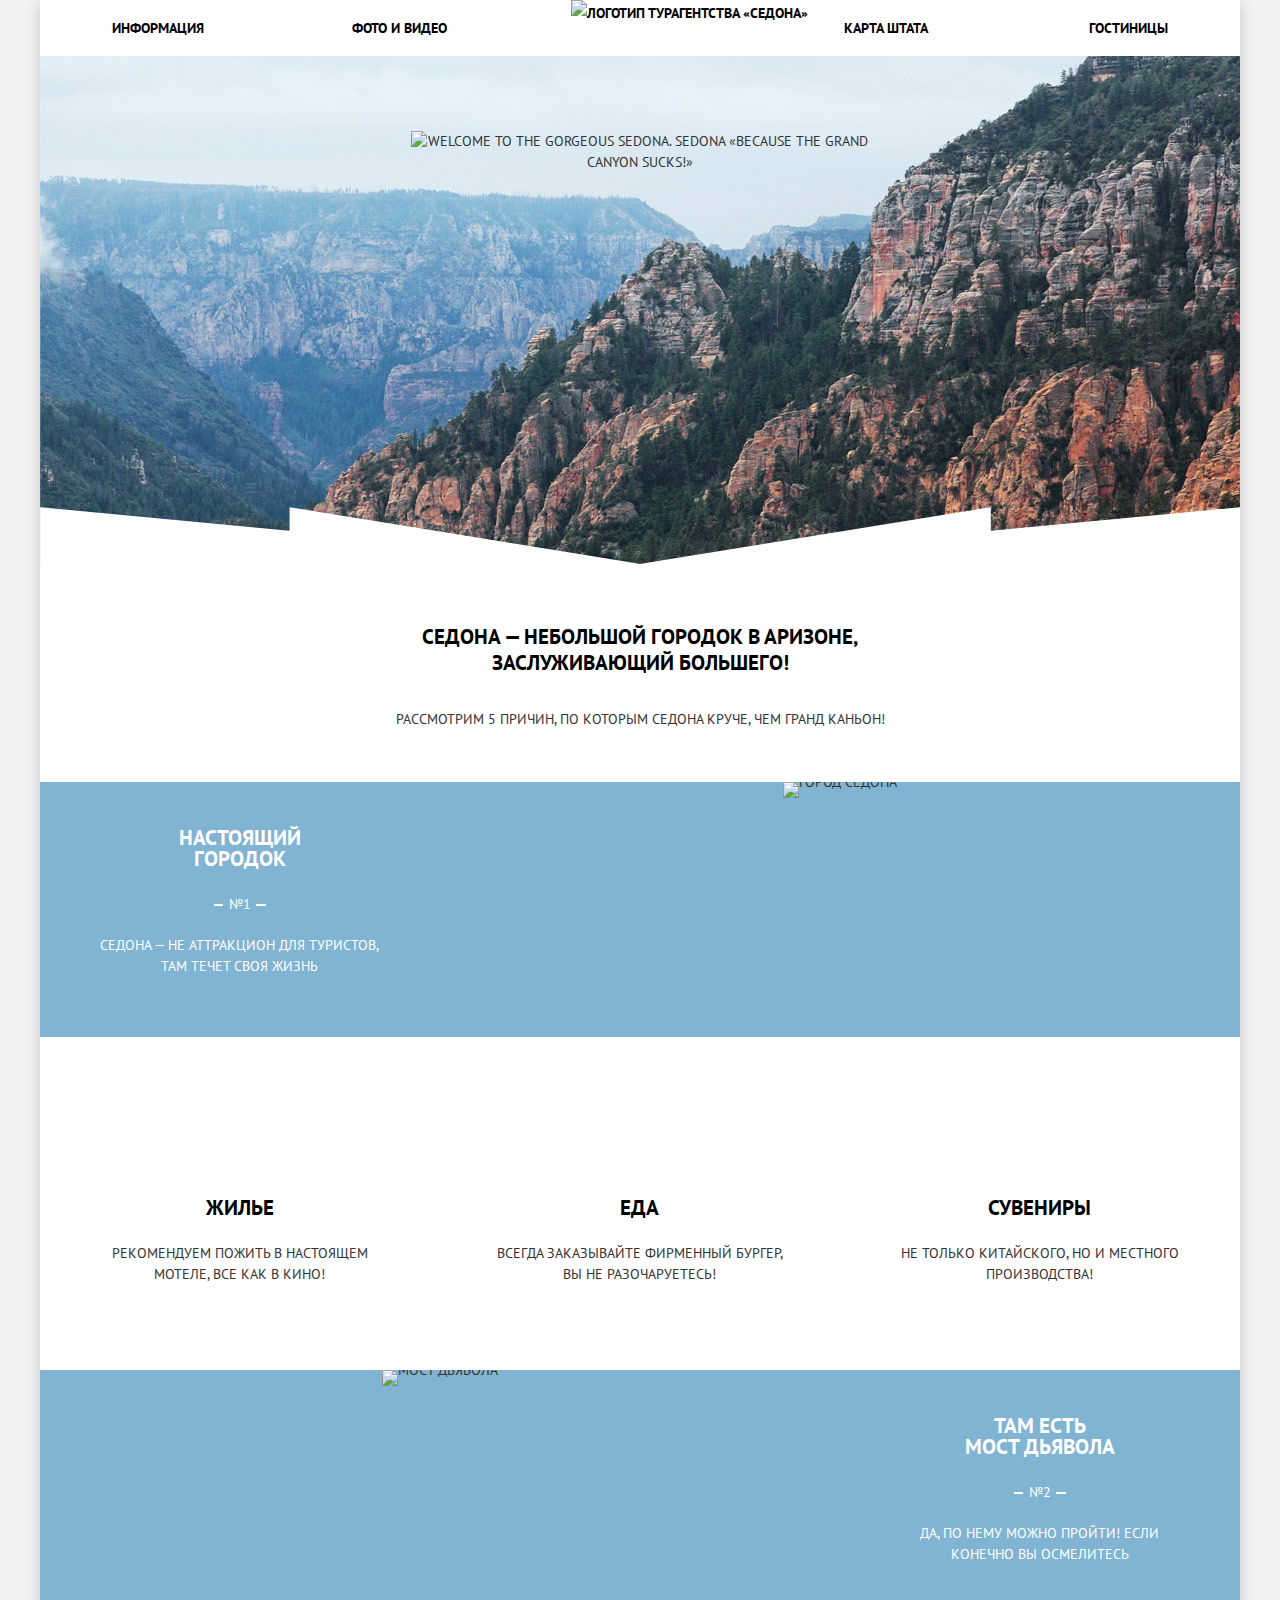
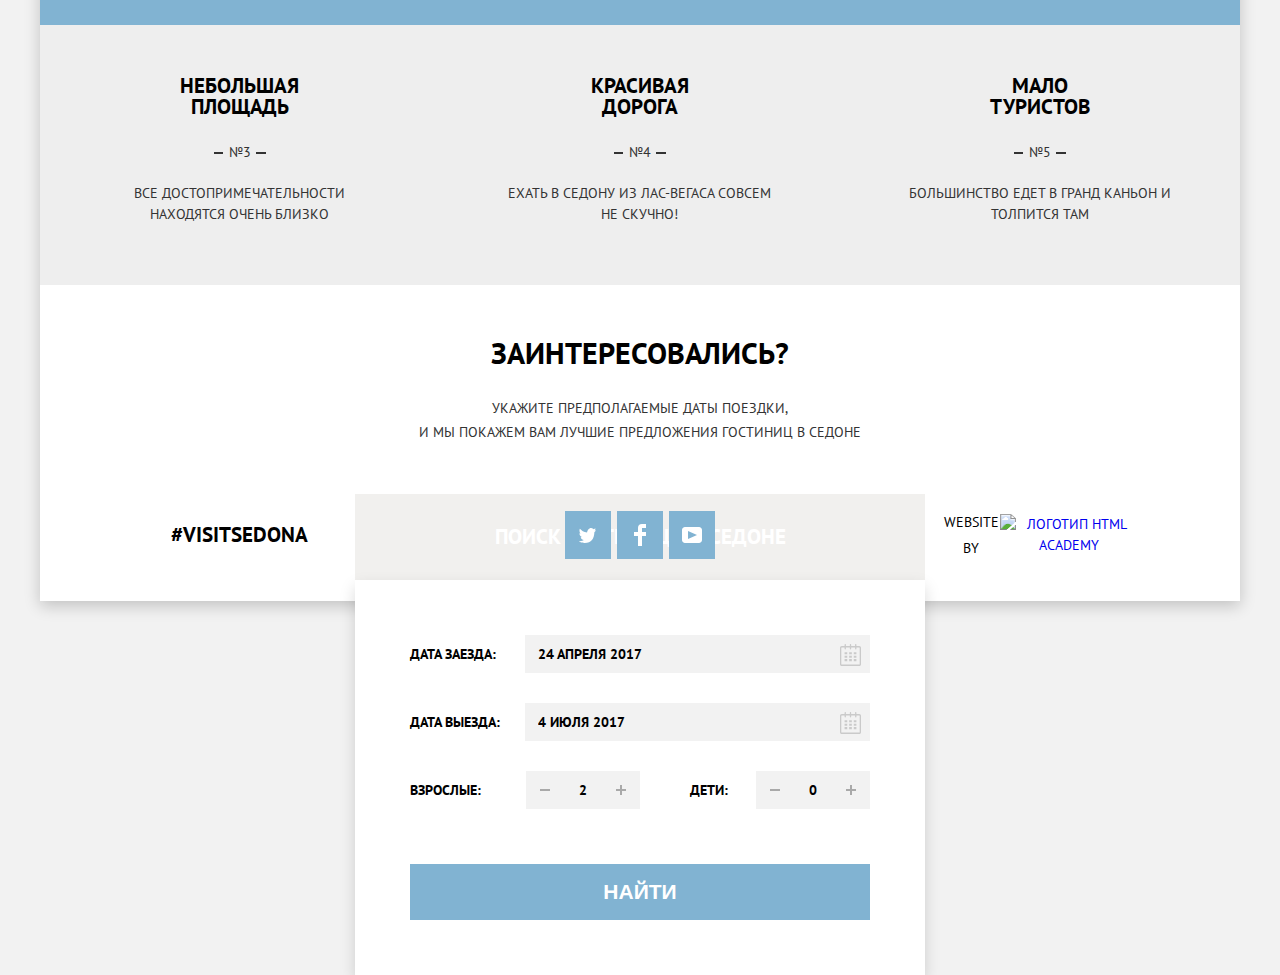
==== commit 4385550a: "написал первую часть чекбоксов на странице каталога." ====
--- a/index.html
+++ b/index.html
@@ -7,7 +7,7 @@
     <link rel="stylesheet" href="css/normalize.css">
     <link rel="stylesheet" href="css/style.css">
   </head>
-  <body>
+  <body class="main-body">
     <div class="inner">
       <header class="main-header">
          <nav class="main-navigation">
@@ -66,7 +66,7 @@
               <p class="features-list__text">Рекомендуем пожить в настоящем мотеле, все как в кино!</p>
             </li>
 
-            <li class="features-list__item features-list__item_size_m features-list__icon_food">
+            <li class="features-list__item features-list__item_size_m features-list__item_padding_m features-list__icon_food">
               <h3 class="features-list__title">Еда</h3>
               <p class="features-list__text">Всегда заказывайте фирменный бургер, вы не разочаруетесь!</p>
             </li>
@@ -127,20 +127,28 @@
               <fieldset class="modal-form__fieldset">
                 <legend class="visually-hidden">Время прибывания</legend>
                 <div class="modal-form__column" >
-                  <label  class="modal-form__text" for="arrival-data">Дата заезда:</label>
+                  <label class="modal-form__text" for="arrival-data">Дата заезда:</label>
                   <div class="column__input-icon">
                     <input class="modal-form__field" type="text" name="arrival-data" placeholder="24 Апреля 2017" id="arrival-data">
                     <a class="modal-form__calendar-button" href="#" >
-                      <img src="img/calendar.svg" width="21" height="20" alt="Календарь">
+                      <svg xmlns="http://www.w3.org/2000/svg" width="21" height="22" viewBox="0 0 21 22" fill="#cacaca">
+                        <path d="M19.251 2.025h-2.845V.648c0-.381-.294-.689-.656-.689-.363 0-.656.308-.656.689v1.377h-3.938V.648c0-.381-.294-.689-.655-.689-.363 0-.657.308-.657.689v1.377H5.906V.648c0-.381-.294-.689-.656-.689-.363 0-.657.308-.657.689v1.377H1.75C.784 2.025 0 2.847 0 3.862v16.302C0 21.179.784 22 1.75 22h17.501c.966 0 1.749-.821 1.749-1.836V3.862c0-1.015-.783-1.837-1.749-1.837zm.437 18.139a.448.448 0 0 1-.437.459H1.75a.45.45 0 0 1-.438-.459V3.862a.45.45 0 0 1 .438-.459h2.844v1.378c0 .381.294.689.657.689.362 0 .656-.308.656-.689V3.403h3.938v1.378c0 .381.294.689.657.689.361 0 .655-.308.655-.689V3.403h3.938v1.378c0 .381.293.689.656.689.362 0 .656-.308.656-.689V3.403h2.845c.241 0 .437.206.437.459v16.302z"/>
+                        <path d="M4.594 8.225h2.625v2.066H4.594zM4.594 11.668h2.625v2.067H4.594zM4.594 15.112h2.625v2.066H4.594zM9.188 15.112h2.625v2.066H9.188zM9.188 11.668h2.625v2.067H9.188zM9.188 8.225h2.625v2.066H9.188zM13.781 15.112h2.625v2.066h-2.625zM13.781 11.668h2.625v2.067h-2.625zM13.781 8.225h2.625v2.066h-2.625z"/>
+                      </svg>
                     </a>
                   </div>
                   </div>
                 <div class="modal-form__column">
-                  <label class="modal-form__text modal-form__text_size_m" for="departure-date">Дата выезда:</label>
+                  <label class="modal-form__text" for="departure-date">
+                    Дата выезда:
+                  </label>
                   <div class="column__input-icon">
                     <input class="modal-form__field" type="text" name="departure-date" placeholder="4 июля 2017" id="departure-date">
                     <a href="#" class="modal-form__calendar-button" href="#" >
-                      <img src="img/calendar.svg" width="21" height="20" alt="Календарь">
+                      <svg xmlns="http://www.w3.org/2000/svg" width="21" height="22" viewBox="0 0 21 22" fill="#cacaca">
+                        <path d="M19.251 2.025h-2.845V.648c0-.381-.294-.689-.656-.689-.363 0-.656.308-.656.689v1.377h-3.938V.648c0-.381-.294-.689-.655-.689-.363 0-.657.308-.657.689v1.377H5.906V.648c0-.381-.294-.689-.656-.689-.363 0-.657.308-.657.689v1.377H1.75C.784 2.025 0 2.847 0 3.862v16.302C0 21.179.784 22 1.75 22h17.501c.966 0 1.749-.821 1.749-1.836V3.862c0-1.015-.783-1.837-1.749-1.837zm.437 18.139a.448.448 0 0 1-.437.459H1.75a.45.45 0 0 1-.438-.459V3.862a.45.45 0 0 1 .438-.459h2.844v1.378c0 .381.294.689.657.689.362 0 .656-.308.656-.689V3.403h3.938v1.378c0 .381.294.689.657.689.361 0 .655-.308.655-.689V3.403h3.938v1.378c0 .381.293.689.656.689.362 0 .656-.308.656-.689V3.403h2.845c.241 0 .437.206.437.459v16.302z"/>
+                        <path d="M4.594 8.225h2.625v2.066H4.594zM4.594 11.668h2.625v2.067H4.594zM4.594 15.112h2.625v2.066H4.594zM9.188 15.112h2.625v2.066H9.188zM9.188 11.668h2.625v2.067H9.188zM9.188 8.225h2.625v2.066H9.188zM13.781 15.112h2.625v2.066h-2.625zM13.781 11.668h2.625v2.067h-2.625zM13.781 8.225h2.625v2.066h-2.625z"/>
+                      </svg>
                     </a>
                   </div>
                 </div>
@@ -150,7 +158,7 @@
                 <legend class="visually-hidden">Колличество гостей</legend>
                 <div class="modal-form__column-guests">
                   <div class="modal-form__column-adult">
-                    <label class="modal-form__text modal-form__text_adult" for="adult">Взрослые:</label>
+                    <label class="modal-form__text" for="adult">Взрослые:</label>
                     <div class="modal-form__input">
                       <button class="modal-form__increase-button" type="button" name="increase-button"></button>
                       <input class="modal-form__field modal-form__field_size_m" type="text" name="adult" placeholder="2" id="adult">
@@ -175,7 +183,7 @@
         </section>
       </main>
       <div class="position-footer-column">
-        <section class="main-map inner">
+        <section class="main-map">
           <h2 class="visually-hidden">Как до нас добраться</h2>
           <img src="img/map.png" width="1200" height="593" alt="Координаты города Седона">
         </section>
@@ -185,19 +193,29 @@
           </div>
           <div class="main-footer__column">
             <ul class="main-footer__social-list">
-              <li>
+              <li class="main-footer__social-item">
                 <a class="button social-button social-twitter" href="#">
                   <span class="visually-hidden">Twitter</span>
+                  <svg xmlns="http://www.w3.org/2000/svg" xmlns:xlink="http://www.w3.org/1999/xlink" width="17" height="15" viewBox="0 0 17 15">
+                    <path class="social-button-color" fill="#FFF" d="M10.95.144c1.685-.496 2.984.27 3.577 1.179.673-.231 1.331-.481 2.011-.708a2.345 2.345 0 0 1-.857 1.768c.685.17 1.304-.491 1.304-.491-.169 1-1.006 1.788-1.563 2.024-.231 6.75-3.175 11.217-10.077 11.082h-.446c-.41 0-4.164-.46-4.898-1.887 2.271.196 3.893-.422 4.693-1.177-.96-.3-2.679-.477-2.979-2.95.349.106.564.228 1.19.119C1.705 8.247.374 7.53.448 5.33c.285.328 1.067.536 1.34.472C1.085 5.561-.182 2.442.894.85c1.818 1.854 3.735 3.606 7.152 3.773C8.254 2.33 9.183.793 10.95.144z"/>
+                  </svg>
                 </a>
               </li>
-              <li>
+              <li class="main-footer__social-item">
                 <a class="button social-button social-facebook" href="#">
                   <span class="visually-hidden">Facebook</span>
+                  <svg xmlns="http://www.w3.org/2000/svg" width="12" height="22" viewBox="0 0 12 22">
+                    <path class="social-button-color" fill="#FFF" d="M12 4V0H8a4 4 0 0 0-4 4v4H0v4h4v10h4V12h4V8H8V4h4z"/>
+                  </svg>
                 </a>
               </li>
-              <li>
+              <li class="main-footer__social-item">
                 <a class="button social-button social-youtube" href="#">
                   <span class="visually-hidden">Youtube</span>
+                  <svg xmlns="http://www.w3.org/2000/svg" xmlns:xlink="http://www.w3.org/1999/xlink" width="20" height="16" viewBox="0 0 20 16">
+                    <path class="social-button-color" fill="#FFF" d="M17 0H3C1.35 0 0 1.35 0 3v10c0 1.65 1.35 3 3 3h14c1.65 0 3-1.35 3-3V3c0-1.65-1.35-3-3-3zM6.027 11.998V4.002L15.014 8l-8.987 3.998z"/>
+                  </svg>
+
                 </a>
               </li>
             </ul>
--- a/css/style.css
+++ b/css/style.css
@@ -35,6 +35,10 @@
 .inner {
   width: 1200px;
   margin: 0 auto;
+
+  background-color: #ffffff;
+
+  box-shadow: 0 5px 15px 0 rgba(0, 1, 1, 0.2);
 }
 
 .button {
@@ -60,6 +64,10 @@
 .button:active {
   background-color: #5496bd;
   color: rgba(255, 255, 255, 0.3)
+}
+
+.main-body {
+  background-color: #f2f2f2;
 }
 
 /* ======================================= */
@@ -198,6 +206,7 @@
   padding: 0;
 
   list-style: none;
+  background-color: #eeeeee;
 }
 
 .features-list__item {
@@ -258,7 +267,6 @@
 .features-list__number:before {
   content: "";
   position: absolute;
-  display: inline-block;
   top: 10px;
   left: -15px;
   width: 9px;
@@ -269,7 +277,6 @@
 .features-list__number:after {
   content: "";
   position: absolute;
-  display: inline-block;
   top: 10px;
   right: -15px;
   width: 10px;
@@ -297,6 +304,13 @@
 .features-list__item_size_m {
   padding-top: 160px;
   padding-bottom: 85px;
+
+  background-color: #ffffff;
+}
+
+.features-list__item_padding_m {
+  padding-left: 4%;
+  padding-right: 4%;
 }
 
 .features-list__icon_home::before {
@@ -340,6 +354,7 @@
 }
 
 .features-list__item_gray {
+  padding-top: 50px;
   background-color: #eeeeee;
 }
 /* ======================================= */
@@ -361,7 +376,7 @@
 
 .reservation__excerpt {
   margin: 0;
-  margin-bottom: 45px;
+  margin-bottom: 50px;
 
   line-height: 24px;
 }
@@ -397,9 +412,7 @@
   margin-left: -285px;
   background-color: #ffffff;
 
-  /* Временно для сетки */
-  min-height: 395px;
-  /* Временно для сетки */
+  box-shadow: 0 7px 15px 0px rgba(0, 1, 1, 0.15);
 }
 
 .modal-form__fieldset {
@@ -427,7 +440,7 @@
 
 .modal-form__column-adult {
   display: flex;
-  width: 225px;
+  width: 230px;
 
   align-items: center;
   justify-content: space-between;
@@ -443,16 +456,16 @@
 
 .modal-form__text {
   display: flex;
-  margin-right: 21px;
-
-  line-height: 26px;
-  font-weight: 700;
-  color: #000000;
-}
-
-.modal-form__text_size_m {
+  /* margin-right: 21px; */
+
+  line-height: 26px;
+  font-weight: 700;
+  color: #000000;
+}
+
+/* .modal-form__text_size_m {
   margin-right: 18px;
- }
+ } */
 
 
 .modal-form__input {
@@ -460,15 +473,26 @@
 }
 
 .column__input-icon {
+  width: 345px;
   position: relative;
-  flex-grow: 1;
+  /* flex-grow: 1; */
 }
 
 .modal-form__calendar-button {
+
   position: absolute;
   right: 9px;
   top: 50%;
   margin-top: -10px;
+}
+
+.modal-form__calendar-button:hover path,
+.modal-form__calendar-button:focus path {
+  fill: #000000;
+}
+
+.modal-form__calendar-button:active path {
+  fill: #81b3d2;
 }
 
 .modal-form__field {
@@ -499,7 +523,6 @@
 }
 
 .modal-form__field::-webkit-input-placeholder {
-
   font-size: 14px;
   line-height: 26px;
   font-weight: 700;
@@ -670,23 +693,30 @@
 }
 
 .main-footer {
-  min-height: 120px;
-  display: flex;
+  padding-top: 35px;
+  padding-bottom: 40px;
+  display: flex;
+  align-items: center;
 }
 
 .main-footer_position {
   position: absolute;
   bottom: 0;
 
-  background-color: #ffffff;
-  opacity: 0.9;
-}
+  background-color: rgba(255, 255, 255, 0.9);
+  box-shadow: none;
+}
+
 
 .main-footer__column {
-  flex-grow: 1;
+  display: flex;
+  justify-content: center;
+  width: 33.33%;
 }
 
 .main-footer__hashtag {
+  margin: 0;
+
   font-size: 21px;
   line-height: 26px;
   font-weight: 700;
@@ -694,10 +724,41 @@
 }
 
 .main-footer__social-list {
+  display: flex;
+  justify-content: center;
+  margin: 0;
+  padding: 0;
+
   list-style: none;
 }
 
+.social-button {
+  display: flex;
+  align-items: center;
+  justify-content: center;
+  width: 46px;
+  height: 48px;
+  margin-right: 6px;
+}
+
+.social-button:active .social-button-color {
+  fill: rgba(255, 255, 255, 0.3)
+}
+
+.main-footer__social-item:last-child .social-button {
+  margin-right: 0;
+}
+
+.main-footer__copyright {
+  display: flex;
+  width: 195px;
+  justify-content: space-between;
+  align-items: center;
+  margin: 0;
+}
+
 .main-footer__copyright-text {
+
   line-height: 26px;
   color: #000000;
 }
@@ -718,10 +779,14 @@
 
 /* ======================================= */
 .search-hotels {
+  padding-top: 25px;
+  padding-right: 6%;
+  padding-bottom: 30px;
+  padding-left: 6%;
+
   /* Временно для сетки */
-  min-height: 215px;
-  padding-left: 6%;
-  padding-right: 6%;
+  /* min-height: 215px; */
+
   /* Временно для сетки */
 
   color: #ffffff;
@@ -745,6 +810,7 @@
 }
 
 .search-hotels__column {
+  /* margin-bottom: 25px; */
   width: 24%;
 }
 
@@ -757,8 +823,54 @@
 
 
 .search-hotels__form-title {
+  margin: 0;
+  margin-bottom: 25px;
+
   font-size: 16px;
   font-weight: 700;
+}
+
+.search-hotels__column-text {
+  position: relative;
+  margin: 0;
+  margin-bottom: 25px;
+  padding-left: 40px;
+
+}
+
+.search-hotels__form-text:before {
+  content: "";
+  position: absolute;
+  left: 0;
+  top: -1px;
+
+  width: 27px;
+  height: 23px;
+  background-image: url(../img/checkbox-off.svg);
+  background-repeat: no-repeat;
+  background-position: 0 0;
+}
+
+input:checked + .search-hotels__form-text:before {
+  background-image: url(../img/checkbox-on.svg);
+  background-repeat: no-repeat;
+  background-position: 0 0;
+}
+
+input:disabled:checked + .search-hotels__form-text:before {
+  background-image: url(../img/checkbox-disabled-on.svg);
+  background-repeat: no-repeat;
+  background-position: 0 0;
+}
+
+input:disabled + .search-hotels__form-text:before {
+  background-image: url(../img/checkbox-disabled-off.svg);
+  background-repeat: no-repeat;
+  background-position: 0 0;
+}
+
+input:focus + .search-hotels__form-text {
+  border-bottom: 1px dotted #ffffff;
 }
 
 .search-hotels__form-field {
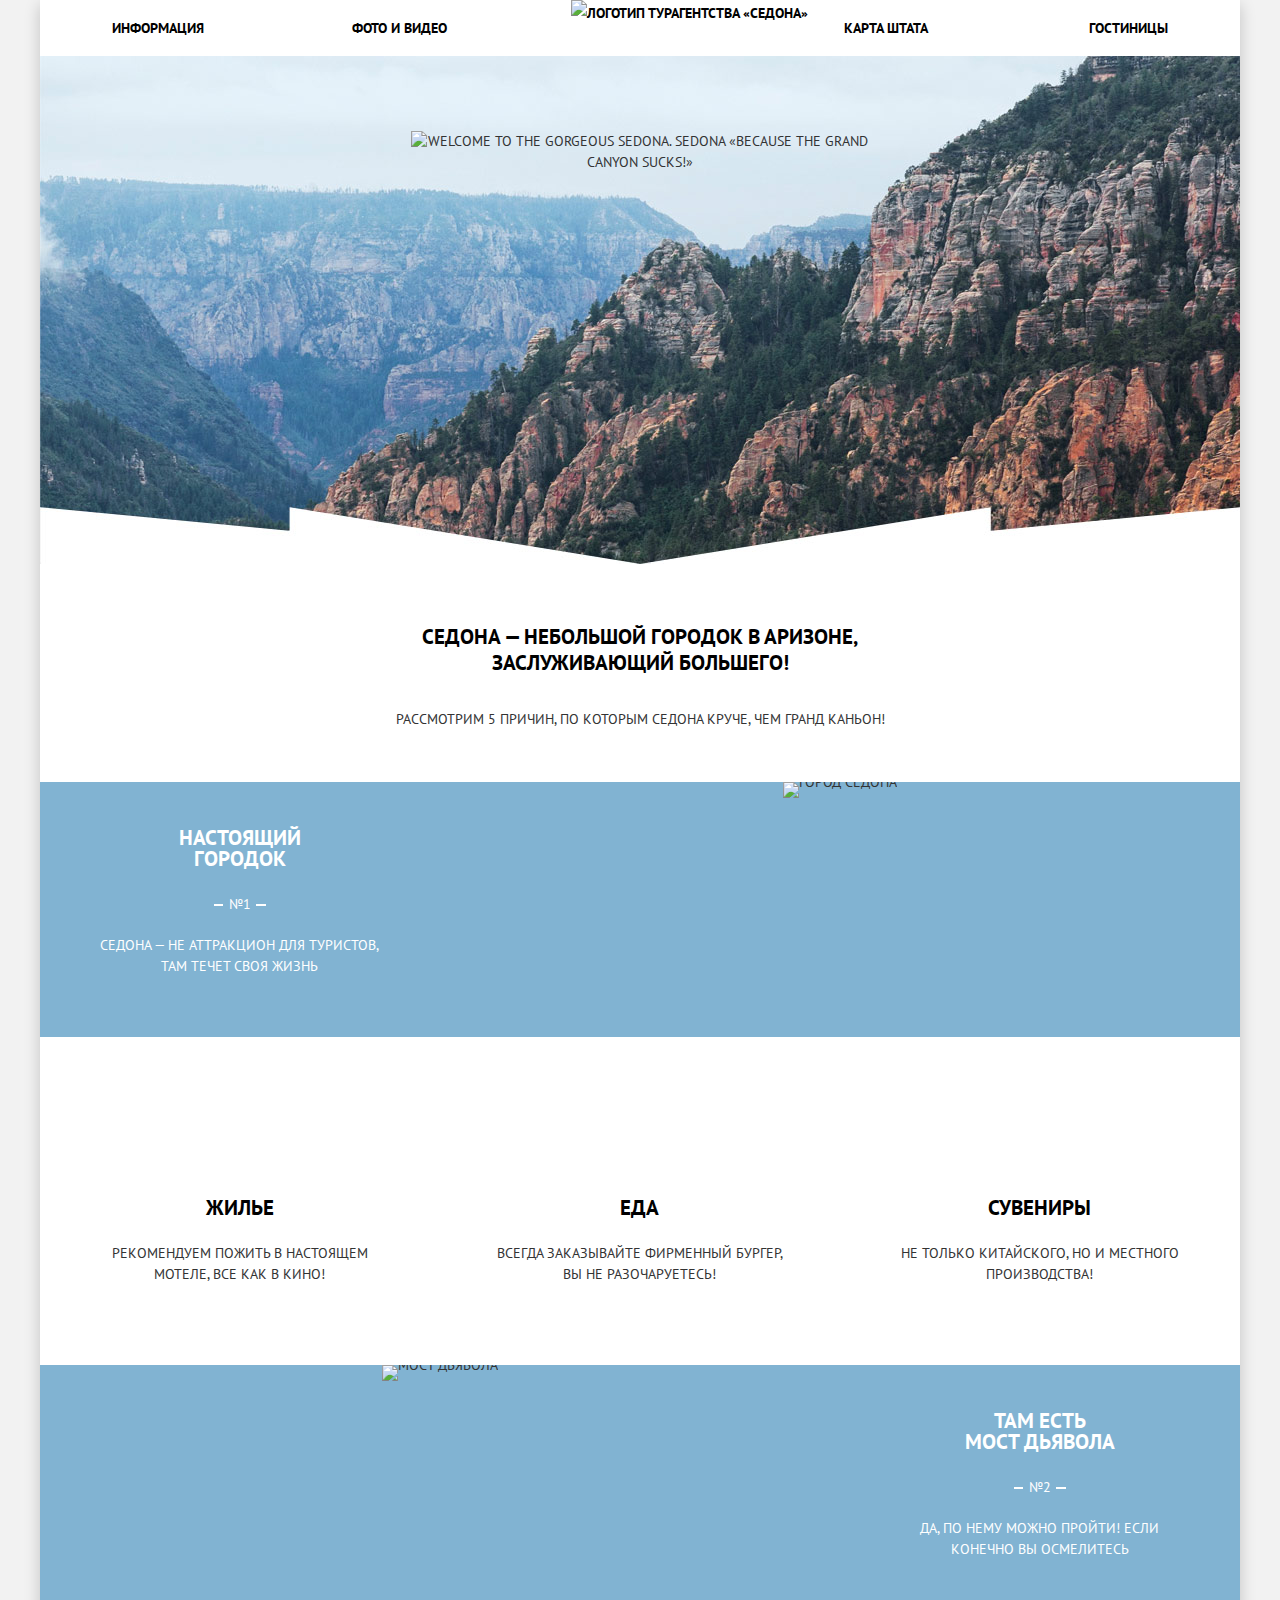
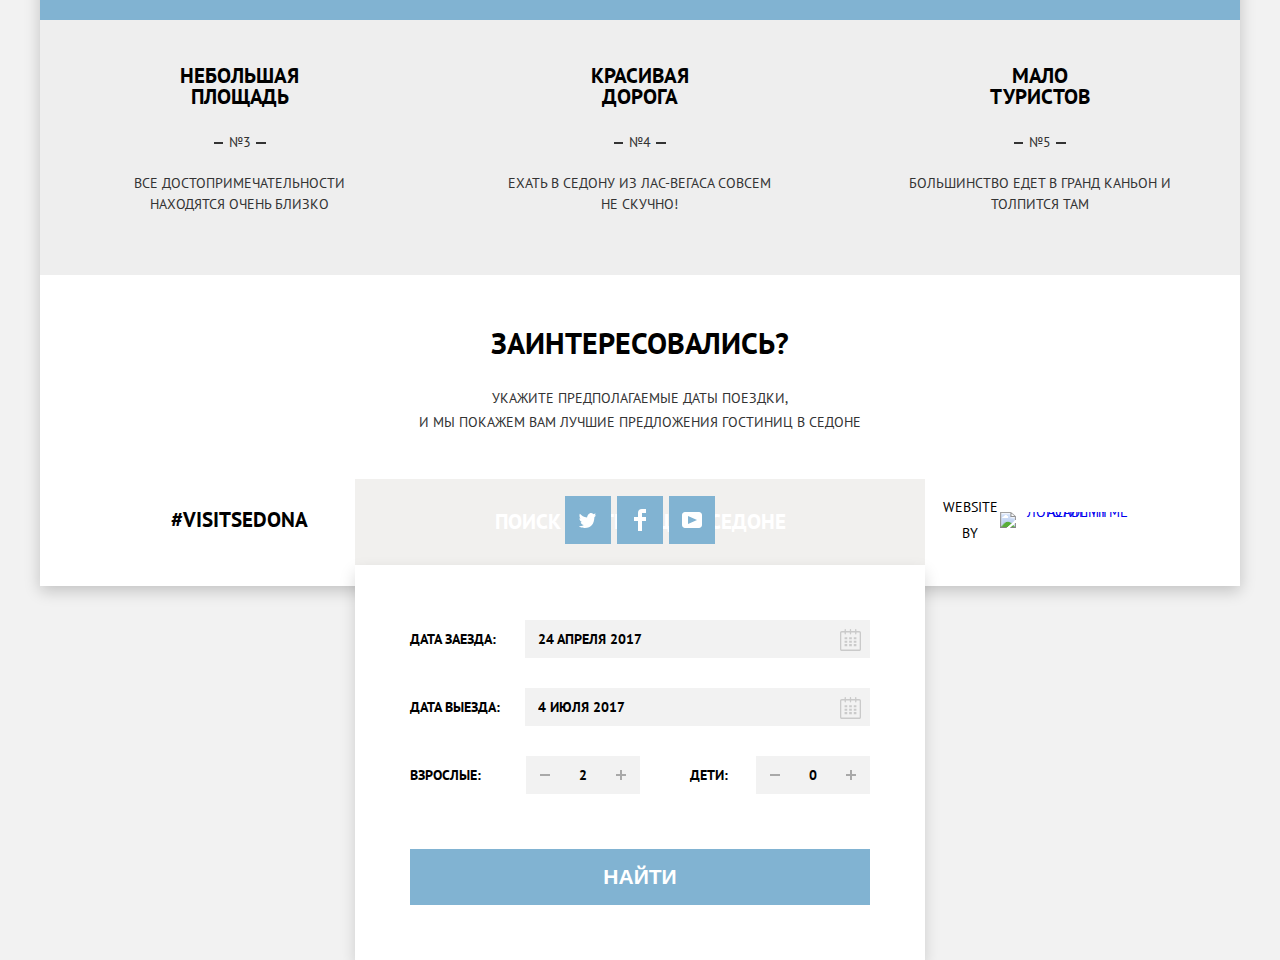
==== commit e3f7a166: "Правки по пиксель перфикт" ====
--- a/index.html
+++ b/index.html
@@ -118,7 +118,7 @@
           <div class="reservation__column">
             <p class="reservation__lead">Заинтересовались?</p>
             <p class="reservation__excerpt">Укажите предполагаемые даты поездки,<br> и мы покажем вам лучшие предложения гостиниц в Седоне</p>
-            <a class="button reservation__button-search" href="hotels.html">Поиск гостиницы в седоне</a>
+            <a class="button reservation__button-search" href="catalog.html">Поиск гостиницы в седоне</a>
           </div>
 
           <form class="active modal modal-form" action="#" method="post">
--- a/css/style.css
+++ b/css/style.css
@@ -303,7 +303,7 @@
 
 .features-list__item_size_m {
   padding-top: 160px;
-  padding-bottom: 85px;
+  padding-bottom: 80px;
 
   background-color: #ffffff;
 }
@@ -354,10 +354,14 @@
 }
 
 .features-list__item_gray {
-  padding-top: 50px;
+  padding-top: 45px;
   background-color: #eeeeee;
 }
 /* ======================================= */
+
+.reservation {
+  position: relative;
+}
 
 .reservation__column {
   padding-left: 26%;
@@ -376,7 +380,7 @@
 
 .reservation__excerpt {
   margin: 0;
-  margin-bottom: 50px;
+  margin-bottom: 45px;
 
   line-height: 24px;
 }
@@ -479,11 +483,12 @@
 }
 
 .modal-form__calendar-button {
-
   position: absolute;
   right: 9px;
   top: 50%;
   margin-top: -10px;
+  font-size: 0;
+  line-height: 0;
 }
 
 .modal-form__calendar-button:hover path,
@@ -496,7 +501,8 @@
 }
 
 .modal-form__field {
-  display: block;
+  /* display: block; */
+  min-height: 38px;
   width: 100%;
   box-sizing: border-box;
   padding: 6px 13px;
@@ -510,6 +516,7 @@
   border: none;
   outline: none;
   background-color: #f2f2f2;
+  /* background-color: red; */
 }
 
 .modal-form__field:hover {
@@ -517,8 +524,9 @@
 }
 
 .modal-form__field:focus {
-  outline: 2px solid #e5e5e5;
-  outline-offset: -2px;
+  /* outline: 2px solid #e5e5e5;
+  outline-offset: -2px; */
+  box-shadow: inset 0 0 0 2px #e5e5e5;
   background-color: #ffffff
 }
 
@@ -539,7 +547,7 @@
 }
 
 .modal-form__field::-moz-placeholder {
-  display: block;
+  /* display: block;
   width: 100%;
   padding: 6px 13px;
   box-sizing: border-box;
@@ -549,36 +557,37 @@
   line-height: 26px;
   font-weight: 700;
   color: #000000;
-  background-color: #f2f2f2;
+  background-color: #f2f2f2; */
   opacity: 1;
 }
 
 .modal-form__field:hover::-moz-placeholder,
 .modal-form__field:hover:-moz-placeholder {
-  display: block;
-  width: 100%;
-  padding: 6px 13px;
-  box-sizing: border-box;
-
-  background-color: #ebebeb;
+  /* display: block; */
+  /* width: 100%; */
+  /* padding: 6px 13px; */
+  /* box-sizing: border-box; */
+
+  /* background-color: #ebebeb; */
 }
 
 .modal-form__field:focus::-moz-placeholder {
-  display: block;
-  width: 100%;
-  padding: 6px 13px;
-  box-sizing: border-box;
-
-  background-color: #ffffff;
+  /* display: block; */
+  /* width: 100%; */
+  /* padding: 6px 13px; */
+  /* box-sizing: border-box; */
+
+  /* background-color: #ffffff; */
 }
 
 .modal-form__field:-ms-input-placeholder {
-  display: block;
-  box-sizing: border-box;
+  /* display: block; */
+  /* padding: 6px 13px; */
+  /* box-sizing: border-box; */
+
   /* width: 100%; */
-  height: 38px;
-  /* padding-right: 40px; */
-  /* padding-left: 13px; */
+  /* height: 38px; */
+
 
   font-size: 14px;
   line-height: 26px;
@@ -588,13 +597,17 @@
   text-transform: uppercase;
 }
 
+/* .modal-form__field:-ms-input {
+} */
+
 .modal-form__field:hover:-ms-input-placeholder {
   background-color: #ebebeb;
 }
 
-.modal-form__field:focus:-ms-input-placeholder {
-  background-color: #ffffff;
-}
+/* .modal-form__field:focus:-ms-input-placeholder {
+} */
+
+
 
 .modal-form__field_size_m {
   width: 38px;
@@ -611,7 +624,6 @@
   padding-right: 15px;
 
   border: none;
-
   background-color: #f2f2f2;
 }
 
@@ -751,17 +763,21 @@
 
 .main-footer__copyright {
   display: flex;
-  width: 195px;
+  width: 197px;
   justify-content: space-between;
   align-items: center;
   margin: 0;
 }
 
 .main-footer__copyright-text {
-
   line-height: 26px;
   color: #000000;
 }
+
+.main-footer__copyright-link  {
+  line-height: 0;
+}
+
 
 /* ======================================= */
 
@@ -810,15 +826,16 @@
 }
 
 .search-hotels__column {
-  /* margin-bottom: 25px; */
   width: 24%;
 }
 
 .search-hotels__column_right {
-  width: 31%;
+  width: 30%;
   margin-left: auto;
-
-  text-align: right;
+}
+
+.search-hotels__column-filter-range {
+  /* width: 315px; */
 }
 
 
@@ -829,14 +846,138 @@
   font-size: 16px;
   font-weight: 700;
 }
+
+.search-hotels__form-title_m {
+  margin-bottom: 10px;
+}
+
+.search-hotels__column-controls {
+  margin-bottom: 20px;
+  padding-top: 5px;
+  padding-bottom: 5px;
+  box-sizing: border-box;
+  display: flex;
+  border: 2px solid #ffffff;
+  border-radius: 2px;
+}
+
+.search-hotels__control-left {
+  position: relative;
+  padding-left: 65px;
+  margin: 0;
+}
+
+.search-hotels__control-left::after {
+  content: "";
+  position: absolute;
+  right: -6px;
+  top: 0;
+  width: 2px;
+  height: 22px;
+  background-color: #ffffff;
+}
+
+.search-hotels__control-text-left {
+}
+
+.search-hotels__control-right {
+  padding-left: 60px;
+  margin: 0;
+}
+
+.search-hotels__form-field {
+  width: 65px;
+  border: none;
+  background-color: transparent;
+  font: inherit;
+  color: #ffffff;
+}
+
+.column-controls-button {
+  position: relative;
+  margin-bottom: 35px;
+}
+
+.search-hotels__scale {
+  height: 2px;
+  background-color: rgba(255, 255, 255, 0.3);
+}
+
+.search-hotels__scale::before {
+  content: "";
+  position: absolute;
+  top: 0;
+  left: 0;
+  width: 80%;
+  height: 2px;
+
+  background: #ffffff;
+}
+
+.search-hotels__button-control {
+  position: absolute;
+  top: -9px;
+  width: 4px;
+  height: 4px;
+  box-sizing: content-box;
+  padding: 0;
+
+  background-color: #ababab;
+  border: none;
+  border: 8px solid #ffffff;
+  border-radius: 50%;
+  box-shadow: 0 2px 1px 0 rgba(0, 1, 1, 0.2);
+  cursor: pointer;
+}
+
+.search-hotels__button-control:hover,
+.search-hotels__button-control:focus {
+  border: 9px solid #ffffff;
+}
+
+.search-hotels__control_min-price {
+  top: -9px;
+  left: 0;
+}
+
+.search-hotels__control_max-price {
+  top: -9px;
+  left: 250px;
+}
+
+.search-hotels-form-button {
+  margin-left: 85px;
+  padding-top: 5px;
+  padding-right: 33px;
+  padding-bottom: 5px;
+  padding-left: 33px;
+
+  border: 2px solid #ffffff;
+
+  font-size: 14px;
+  line-height: 21px;
+  font-weight: 400;
+  background-color: transparent;
+}
+
+.search-hotels-form-button:hover,
+.search-hotels-form-button:focus {
+  color: #000000;
+  background-color: #ffffff;
+}
+
 
 .search-hotels__column-text {
   position: relative;
   margin: 0;
   margin-bottom: 25px;
   padding-left: 40px;
-
-}
+}
+
+.search-hotels__column-text:last-child {
+  margin-bottom: 0;
+}
+
 
 .search-hotels__form-text:before {
   content: "";
@@ -873,40 +1014,32 @@
   border-bottom: 1px dotted #ffffff;
 }
 
-.search-hotels__form-field {
-  border: none;
-  background-color: transparent;
-  font: inherit;
-  color: #ffffff;
-}
-
-.search-hotels-form-button {
-  font-size: 14px;
-  line-height: 21px;
-  font-weight: 400;
-  background-color: transparent;
-}
-
-.search-hotels-form-button:hover,
-.search-hotels-form-button:focus {
-  color: #000000;
-  background-color: #ffffff;
-}
+
 
 /* ======================================= */
 
 .found-hotels {
-  padding: 0 70px
+  /* padding: 30px 70px; */
+
 }
 
 
 .found-hotels__column-form {
+  padding-top: 25px;
+  padding-right: 70px;
+  padding-bottom: 20px;
+  padding-left: 70px;
+
   display: flex;
   flex-wrap: wrap;
+  align-items: center;
+
 }
 
 .found-hotels__results-text {
+  margin: 0;
   margin-right: 50px;
+
 
   font-size: 21px;
   line-height: 26px;
@@ -914,11 +1047,9 @@
   color: #000000;
 }
 
+
 .found-hotels__sorting {
   flex-grow: 1;
-}
-
-.found-hotels__sorting {
   font-size: 12px;
   line-height: 18px;
 }
@@ -940,12 +1071,54 @@
   flex-wrap: wrap;
 }
 
+.found-hotels__sorting-column_icon {
+  margin-top: 10px;
+}
+
+
 .found-hotels__sorting-column_right {
   margin-left: auto;
 }
 
+.found-hotels__column-descending-increase {
+  margin: 0;
+}
+
+.found-hotels__icon {
+  margin-left: 12px;
+}
+
+.found-hotels__icon:hover .found-hotel__icon-color,
+.found-hotels__icon:focus .found-hotel__icon-color {
+  fill: #231f20;
+}
+
+.found-hotels__icon:active .found-hotel__icon-color {
+  fill: #81b3d2;
+}
+
+input:checked + .found-hotels__icon path {
+  fill: #81b3d2;
+}
+
+input:focus + .found-hotels__icon {
+  border-bottom: 1px dotted #81b3d2;
+}
+
+
+
+/* .found-hotels__descending-increase-text {
+  content: "";
+  position: absolute;
+  width: 11px;
+  height: 10px;
+  #81b3d2
+  background-image: url("..img/")
+} */
+
+
 .found-hotels__sorting-column_type {
-  min-width: 250px;
+  width: 240px;
   justify-content: space-between;
 }
 
@@ -964,23 +1137,37 @@
   border-bottom: none;
 }
 
+
+
 /* ================================================================= */
 
 .found-hotels-list {
-
   margin: 0;
   padding: 0;
 
   list-style: none;
+  border-top: 1px solid #e5e5e5;
 }
 
 .found-hotels-list__item {
-  display: flex;
+  position: relative;
+  box-sizing: border-box;
+  min-height: 150px;
+  display: flex;
+  align-items: center;
   flex-wrap: wrap;
+  padding-top: 25px;
+  padding-right: 70px;
+  padding-left: 70px;
+  padding-bottom: 30px;
+  border-bottom: 1px solid #e5e5e5;
 }
 
 .found-hotels-list__image {
+  margin: 0;
+  margin-top: 5px;
   margin-right: 30px;
+  line-height: 0;
 }
 
 .found-hotels-list__column-info {
@@ -988,6 +1175,9 @@
 }
 
 .found-hotels-list__hotel-link {
+  display: inline-block;
+  margin-bottom: 8px;
+
   font-size: 21px;
   line-height: 26px;
   font-weight: 700;
@@ -1007,16 +1197,29 @@
   display: flex;
 }
 
-.found-hotels-list__text:first-child {
-  margin-right: 40px;
+.found-hotels-list__text {
+  width: 115px;
+  margin: 0;
+  margin-bottom: 15px;
+}
+
+
+.found-hotels-list__column-reserve {
+  font-size: 0;
+  margin: 0;
 }
 
 .found-hotels-list__details-button {
+  padding: 3px 17px;
+  margin-right: 6px;
+
   font-size: 14px;
   line-height: 21px;
 }
 
 .found-hotels-list__reserve-button {
+  padding: 3px 17px;
+
   font-size: 14px;
   line-height: 21px;
   background-color: #766357;
@@ -1032,6 +1235,8 @@
 }
 
 .found-hotels-list__rating {
+  margin: 0;
+  padding: 3px 15px;
   align-self: flex-end;
   margin-left: auto;
 
@@ -1039,3 +1244,27 @@
   color: #666666;
   background-color: #f2f2f2;
 }
+
+.found-hotels-list__rating::before {
+  content: "";
+  position: absolute;
+  top: 30px;
+  right: 75px;
+
+  height: 17px;
+  background-image: url("../img/star.svg");
+  background-position: 0 0;
+  background-repeat: space;
+}
+
+.found-hotels-list__rating_four-star:before {
+  width: 85px;
+}
+
+.found-hotels-list__rating_three-star::before {
+  width: 60px;
+}
+
+.found-hotels-list__rating_three-two::before {
+  width: 40px;
+}
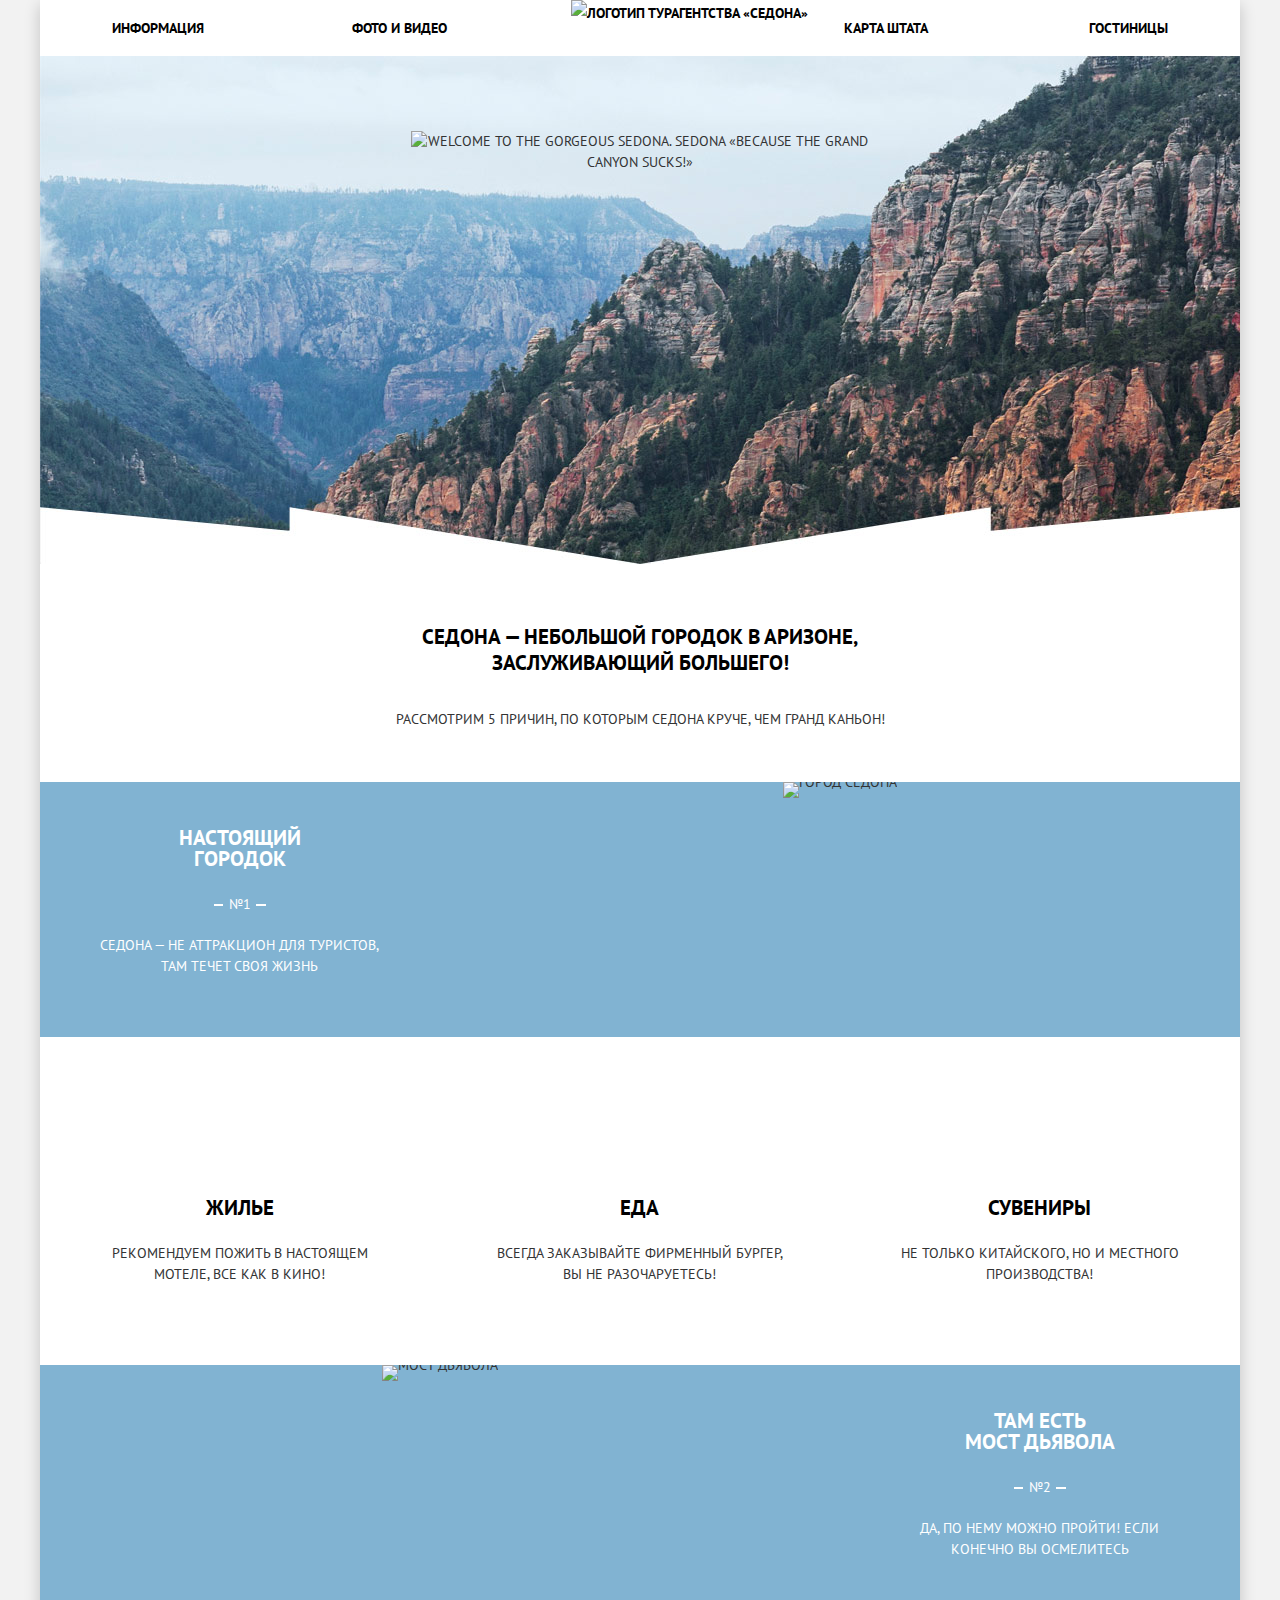
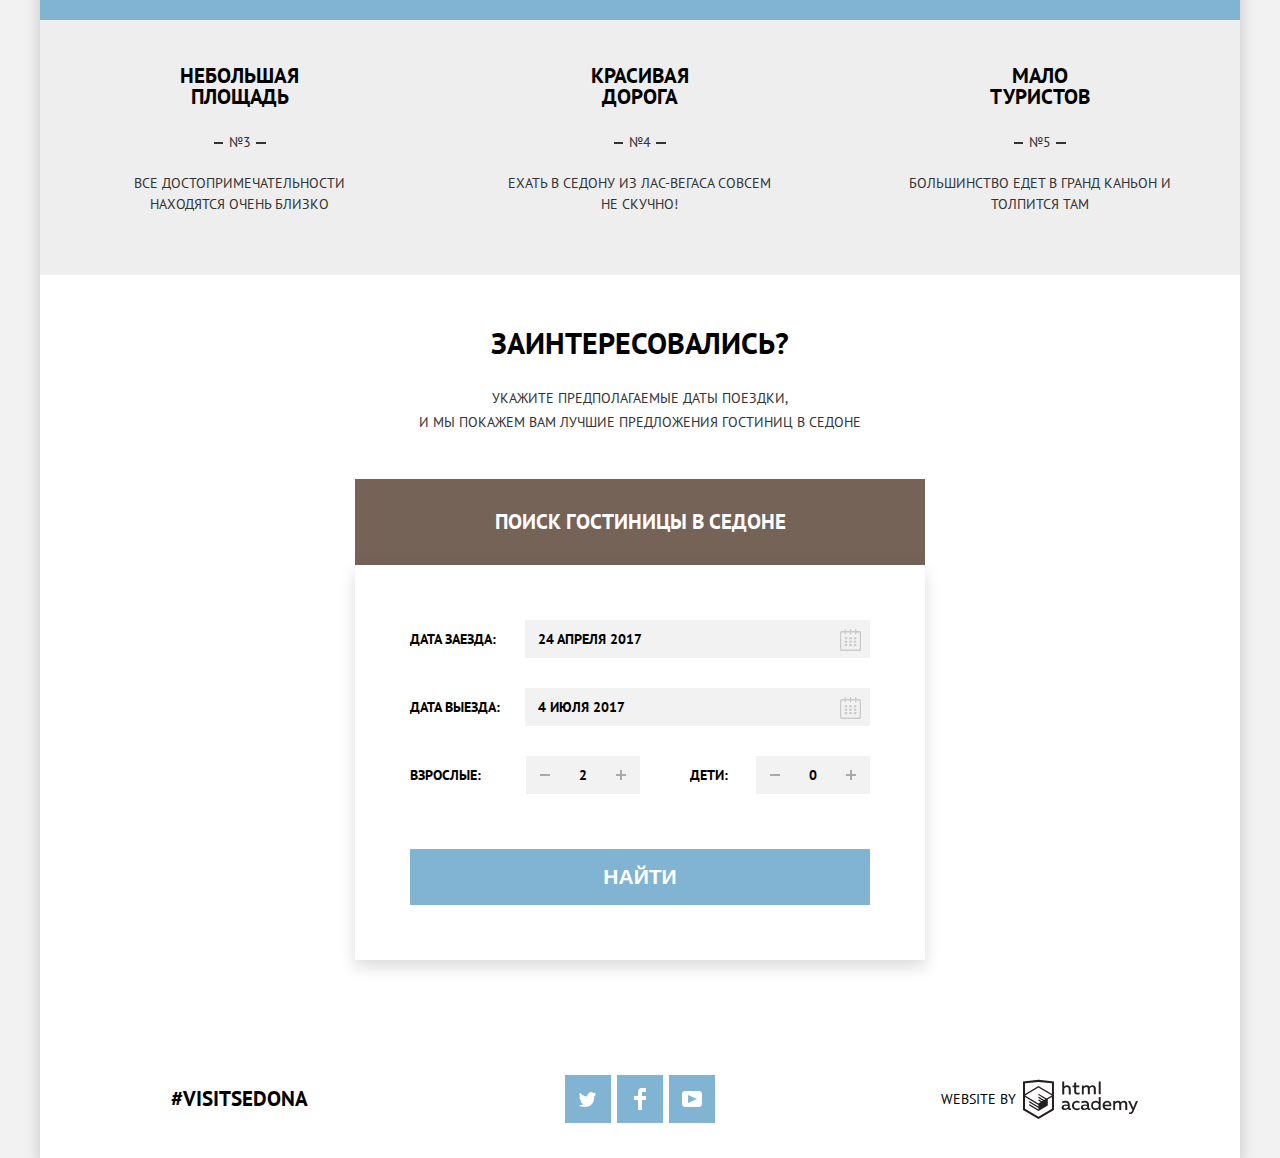
==== commit 5d3724f6: "Внес исправления от наставника" ====
--- a/index.html
+++ b/index.html
@@ -57,7 +57,7 @@
                 </p>
               </div>
               <div class="features-list__column features-list__column_size_m">
-                <img class="features-list__image" src="img/city.jpg" width="800" height="256" alt="Город Седона">
+                <img class="features-list__image" src="img/city.jpg" width="800" height="500" alt="Город Седона">
               </div>
             </li>
 
@@ -161,7 +161,7 @@
                     <label class="modal-form__text" for="adult">Взрослые:</label>
                     <div class="modal-form__input">
                       <button class="modal-form__increase-button" type="button" name="increase-button"></button>
-                      <input class="modal-form__field modal-form__field_size_m" type="text" name="adult" placeholder="2" id="adult">
+                      <input class="modal-form__field modal-form__field_size_m" type="text" name="adult" value="2" id="adult">
                       <button class="modal-form__reduce-button"  type="button" name="reduce-button"></button>
                     </div>
                   </div>
@@ -169,7 +169,7 @@
                     <label class="modal-form__text" for="children">Дети:</label>
                     <div class="modal-form__input">
                       <button class="modal-form__increase-button" type="button" name="increase-button"></button>
-                      <input class="modal-form__field modal-form__field_size_m" type="text" name="adult" placeholder="0" id="children">
+                      <input class="modal-form__field modal-form__field_size_m" type="text" name="adult" value="0" id="children">
                       <button class="modal-form__reduce-button" type="button" name="reduce-button"></button>
                     </div>
                   </div>
@@ -185,7 +185,7 @@
       <div class="position-footer-column">
         <section class="main-map">
           <h2 class="visually-hidden">Как до нас добраться</h2>
-          <img src="img/map.png" width="1200" height="593" alt="Координаты города Седона">
+          <img class="main-map__image" src="img/map.png" width="1200" height="593" alt="Координаты города Седона">
         </section>
         <footer class="main-footer main-footer_position inner">
           <div class="main-footer__column">
@@ -224,7 +224,10 @@
             <p class="main-footer__copyright">
               <span class="main-footer__copyright-text" >Website by</span>
               <a class="main-footer__copyright-link" href="https://htmlacademy.ru/intensive/htmlcss">
-                <img class="main-footer__copyright-logo" src="img/logo-htmlacademy.svg" width="115" height="41" alt="Логотип HTML Academy">
+                <svg class="main-footer__copyright-logo"  id="Layer_1" data-name="Layer 1" width="115" height="41" xmlns="http://www.w3.org/2000/svg" viewBox="0 0 108.08 36.85">
+                  <title>logo-htmlacademy-small1</title>
+                  <path class="main-footer__copyright-logo-color" d="M44.61,26.88a2,2,0,0,0,.55-0.1v1.33a3.25,3.25,0,0,1-1.18.21,1.67,1.67,0,0,1-1.67-1,4.84,4.84,0,0,1-3.14,1.08c-1.51,0-2.91-.83-2.91-2.55,0-2.13,2-2.79,3.71-2.79a11.08,11.08,0,0,1,2.17.25v-0.3c0-1-.76-1.77-2.19-1.77a7.42,7.42,0,0,0-3,.64v-1.7a10.21,10.21,0,0,1,3.19-.55c2.36,0,3.81,1.12,3.81,3.65v3a0.54,0.54,0,0,0,.49.59h0.17Zm-6.44-1.13A1.35,1.35,0,0,0,39.63,27h0.11a3.39,3.39,0,0,0,2.41-1V24.58a9.72,9.72,0,0,0-1.81-.21c-1,0-2.16.33-2.16,1.38h0Zm12.36-6.11a5,5,0,0,1,2.57.64V22a4.08,4.08,0,0,0-2.3-.7,2.75,2.75,0,1,0,0,5.49,5,5,0,0,0,2.43-.64v1.71a6.27,6.27,0,0,1-2.76.57A4.21,4.21,0,0,1,46,24.51q0-.21,0-0.41a4.32,4.32,0,0,1,4.18-4.46h0.38Zm12.17,7.24a2,2,0,0,0,.55-0.1v1.33a3.25,3.25,0,0,1-1.18.21,1.67,1.67,0,0,1-1.67-1,4.84,4.84,0,0,1-3.14,1.08c-1.51,0-2.91-.83-2.91-2.55,0-2.13,2-2.79,3.71-2.79a11.08,11.08,0,0,1,2.17.25v-0.3c0-1-.76-1.77-2.19-1.77a7.42,7.42,0,0,0-3,.64v-1.7a10.21,10.21,0,0,1,3.19-.55c2.36,0,3.81,1.12,3.81,3.65v3a0.54,0.54,0,0,0,.49.59h0.17Zm-6.44-1.13A1.35,1.35,0,0,0,57.73,27h0.11a3.39,3.39,0,0,0,2.41-1V24.58a9.72,9.72,0,0,0-1.81-.21c-1.06,0-2.16.33-2.16,1.38h0ZM73,16V28.2H71.35V26.88a3.88,3.88,0,0,1-3.19,1.54,4.4,4.4,0,0,1,0-8.78,3.81,3.81,0,0,1,3,1.3V16H73Zm-4.53,5.22a2.76,2.76,0,1,0,0,5.52A2.86,2.86,0,0,0,71.15,25V23A2.91,2.91,0,0,0,68.49,21.27ZM79,19.64c3.31,0,4.46,2.68,3.92,5.09H76.7c0.21,1.5,1.67,2.11,3.19,2.11a6.11,6.11,0,0,0,2.64-.59v1.6a7.14,7.14,0,0,1-3,.57C77,28.42,74.78,27,74.78,24a4.18,4.18,0,0,1,4-4.39H79Zm0.09,1.54a2.28,2.28,0,0,0-2.44,2.1v0.06H81.3A2,2,0,0,0,79.13,21.18Zm5.73,7V19.87h1.65v1a3.81,3.81,0,0,1,2.78-1.27A2.86,2.86,0,0,1,91.89,21a4.12,4.12,0,0,1,2.91-1.33A3.06,3.06,0,0,1,98,23V28.2h-1.9V23.05a1.59,1.59,0,0,0-1.42-1.75H94.42a2.8,2.8,0,0,0-2.07,1.12V28.2h-1.9V23.05A1.59,1.59,0,0,0,89,21.31H88.8a3,3,0,0,0-2.21,1.29v5.63H84.86Zm21.31-8.33h1.9l-3.91,9.46c-0.9,2.17-2.09,2.86-3.35,2.86a4.76,4.76,0,0,1-1.1-.14V30.46a2.86,2.86,0,0,0,.85.12c0.9,0,1.58-.64,2.07-1.9l0.17-.42-4-8.4h2l2.86,6.29ZM38.73,1.46V6.22a3.81,3.81,0,0,1,2.7-1.14,3.25,3.25,0,0,1,3.44,3.4v5.15H43V8.72a1.81,1.81,0,0,0-1.61-2h-0.3a2.93,2.93,0,0,0-2.32,1.39v5.52h-1.9V1.46h1.9ZM49.94,2.31v3h3V6.91h-3v3.81c0,1.1.5,1.46,1.58,1.46a4.49,4.49,0,0,0,1.69-.33v1.6A6.8,6.8,0,0,1,51,13.8a2.55,2.55,0,0,1-2.86-2.74V6.89H46.58V5.26h1.5V2.74Zm5.4,11.31V5.28H57v1A3.81,3.81,0,0,1,59.77,5a2.86,2.86,0,0,1,2.6,1.33A4.12,4.12,0,0,1,65.28,5,3.06,3.06,0,0,1,68.44,8.4v5.21h-1.9V8.46a1.59,1.59,0,0,0-1.42-1.75H64.89a2.8,2.8,0,0,0-2.07,1.12v5.78h-1.9V8.46A1.59,1.59,0,0,0,59.5,6.71H59.27A3,3,0,0,0,57.06,8v5.63H55.34ZM71.17,1.45H73V13.6H71.17V1.45ZM14.71,0H14.55L0,1.54V28.21l14.55,8.66,14.55-8.66V1.54Zm12.5,27.1L14.55,34.64,1.9,27.12V16.18l12.59,7.5V25L5.86,19.9v1.31l8.68,5.21v1.39L5.87,22.65V24l8.68,5.21,8.75-5.24V18.31L27.2,16V27.12Zm0-12.53-3.48,2-1.6,1L14.51,13v1.31L21,18.23H21l-0.14.09-1,.54-5.37-3.2V17l4.24,2.52-1,.67-3.2-1.9v1.31l2.1,1.24L14.5,22.1,2,14.65,14.51,7.11Zm0-1.32L14.49,5.76,1.91,13.25v-10L14.56,1.92,27.21,3.25v10h0Z" transform="translate(0 -0.02)" fill="#231f20"/>
+                </svg>
               </a>
             </p>
           </div>
--- a/css/style.css
+++ b/css/style.css
@@ -70,8 +70,6 @@
   background-color: #f2f2f2;
 }
 
-/* ======================================= */
-
 .main-navigation {
   position: relative;
   display: flex;
@@ -91,16 +89,17 @@
   z-index: 10;
 }
 
+.logo__img {
+  width: 138px;
+  height: 70px;
+}
+
 .site-navigation {
   display: flex;
   flex-wrap: wrap;
   flex-grow: 1;
-
-
   margin: 0;
   padding: 0;
-
-
   list-style: none;
   text-align: left;
 }
@@ -112,8 +111,6 @@
   padding-bottom: 15px;
 }
 
-
-
 .site-navigation__item:nth-child(4n-3) {
   padding-left: 6%;
 }
@@ -146,13 +143,11 @@
   color: rgba(0, 0, 0, 0.3);
 }
 
-/* ======================================= */
-
 .container__box-image {
+  min-height: 508px;
   position: relative;
   margin: 0;
   margin-bottom: 60px;
-  min-height: 508px;
 
   background-color: #bad5e6;
   background-image: url("../img/rock.jpg");
@@ -166,12 +161,13 @@
   top: 75px;
   left: 50%;
   margin-left: -229px;
+  width: 458px;
+  height: 352px;
 }
 
 .features {
   margin-bottom: 50px;
 }
-
 
 .features__column {
   margin: 0 auto;
@@ -195,8 +191,6 @@
 
   line-height: 26px;
 }
-
-/* ======================================= */
 
 .features-list {
   display: flex;
@@ -247,6 +241,11 @@
   width: 66.66%;
 }
 
+.features-list__image {
+  width: 800px;
+  height: 256px;
+}
+
 .features-list__title {
   margin: 0;
   padding-left: 25%;
@@ -357,7 +356,6 @@
   padding-top: 45px;
   background-color: #eeeeee;
 }
-/* ======================================= */
 
 .reservation {
   position: relative;
@@ -386,10 +384,9 @@
 }
 
 .reservation__button-search {
-  padding-top: 30px;
-  padding-bottom: 30px;
-  padding-left: 24.3%;
-  padding-right: 24.3%;
+  box-sizing: border-box;
+  width: 570px;
+  padding: 30px;
 
   background-color: #766357;
 }
@@ -402,8 +399,6 @@
 .reservation__button-search:active {
   background-color: #503e33;
 }
-
-/* ======================================= */
 
 .modal-form {
   position: absolute;
@@ -698,17 +693,27 @@
   padding-bottom: 15px;
  }
 
-/* ======================================= */
 
 .position-footer-column {
   position: relative;
 }
 
+.main-map {
+  min-width: 1200px;
+  min-height: 593px;
+  line-height: 0;
+}
+
 .main-footer {
   padding-top: 35px;
-  padding-bottom: 40px;
+  padding-bottom: 35px;
   display: flex;
   align-items: center;
+}
+
+.main-map__image {
+  width: 1200px;
+  height: 593px;
 }
 
 .main-footer_position {
@@ -778,32 +783,33 @@
   line-height: 0;
 }
 
-
-/* ======================================= */
-
-/* catalog.html */
-
-/* ======================================= */
+.main-footer__copyright-logo {
+  width: 115px;
+  height: 41px;
+}
+
+.main-footer__copyright-logo:hover .main-footer__copyright-logo-color,
+.main-footer__copyright-logo:focus .main-footer__copyright-logo-color {
+  fill: #81b3d2;
+}
+
+.main-footer__copyright-logo:active .main-footer__copyright-logo-color {
+  fill: #bdbbbc;
+}
+
 .site-navigation .site-navigation__link_current {
   color: #766357;
 }
 
-
 .container_text-alignment {
   text-align: left;
 }
 
-/* ======================================= */
 .search-hotels {
   padding-top: 25px;
   padding-right: 6%;
   padding-bottom: 30px;
   padding-left: 6%;
-
-  /* Временно для сетки */
-  /* min-height: 215px; */
-
-  /* Временно для сетки */
 
   color: #ffffff;
   background-color: #4f5962;
@@ -834,11 +840,6 @@
   margin-left: auto;
 }
 
-.search-hotels__column-filter-range {
-  /* width: 315px; */
-}
-
-
 .search-hotels__form-title {
   margin: 0;
   margin-bottom: 25px;
@@ -978,7 +979,6 @@
   margin-bottom: 0;
 }
 
-
 .search-hotels__form-text:before {
   content: "";
   position: absolute;
@@ -1010,18 +1010,17 @@
   background-position: 0 0;
 }
 
-input:focus + .search-hotels__form-text {
-  border-bottom: 1px dotted #ffffff;
-}
-
-
-
-/* ======================================= */
-
-.found-hotels {
-  /* padding: 30px 70px; */
-
-}
+input:disabled:checked + .search-hotels__form-text,
+input:disabled + .search-hotels__form-text {
+  color: #6a6a6a;
+}
+
+input:focus + .search-hotels__form-text:before {
+  border-color: #663d15;
+  outline: thin dotted;
+  outline: 5px auto -webkit-focus-ring-color;
+}
+
 
 
 .found-hotels__column-form {
@@ -1102,7 +1101,9 @@
 }
 
 input:focus + .found-hotels__icon {
-  border-bottom: 1px dotted #81b3d2;
+  border-color: #663d15;
+  outline: thin dotted;
+  outline: 5px auto -webkit-focus-ring-color;
 }
 
 
@@ -1132,9 +1133,30 @@
   border-bottom: 1px dotted #81b3d2;
 }
 
+.found-hotels__text:hover {
+  color: #81b3d2;
+  border-bottom: 1px dotted #81b3d2;
+}
+
+.found-hotels__text:active {
+  color: #000000;
+  border: none;
+}
+
+.found-hotels__field:focus + .found-hotels__text {
+  border-color: #663d15;
+  outline: thin dotted;
+  outline: 5px auto -webkit-focus-ring-color;
+}
+
+
 .found-hotels__field:checked + .found-hotels__text {
   color: #81b3d2;
   border-bottom: none;
+}
+
+.found-hotels__field:checked:hover + .found-hotels__text {
+  border-bottom: 1px dotted #81b3d2;
 }
 
 
@@ -1154,7 +1176,7 @@
   box-sizing: border-box;
   min-height: 150px;
   display: flex;
-  align-items: center;
+  /* align-items: center; */
   flex-wrap: wrap;
   padding-top: 25px;
   padding-right: 70px;
@@ -1163,11 +1185,18 @@
   border-bottom: 1px solid #e5e5e5;
 }
 
-.found-hotels-list__image {
+.found-hotels-list__box-image {
+  box-sizing: border-box;
+  width: 135px;
   margin: 0;
   margin-top: 5px;
   margin-right: 30px;
   line-height: 0;
+}
+
+.found-hotels-list__image {
+  width: 135px;
+  height: 90px;
 }
 
 .found-hotels-list__column-info {
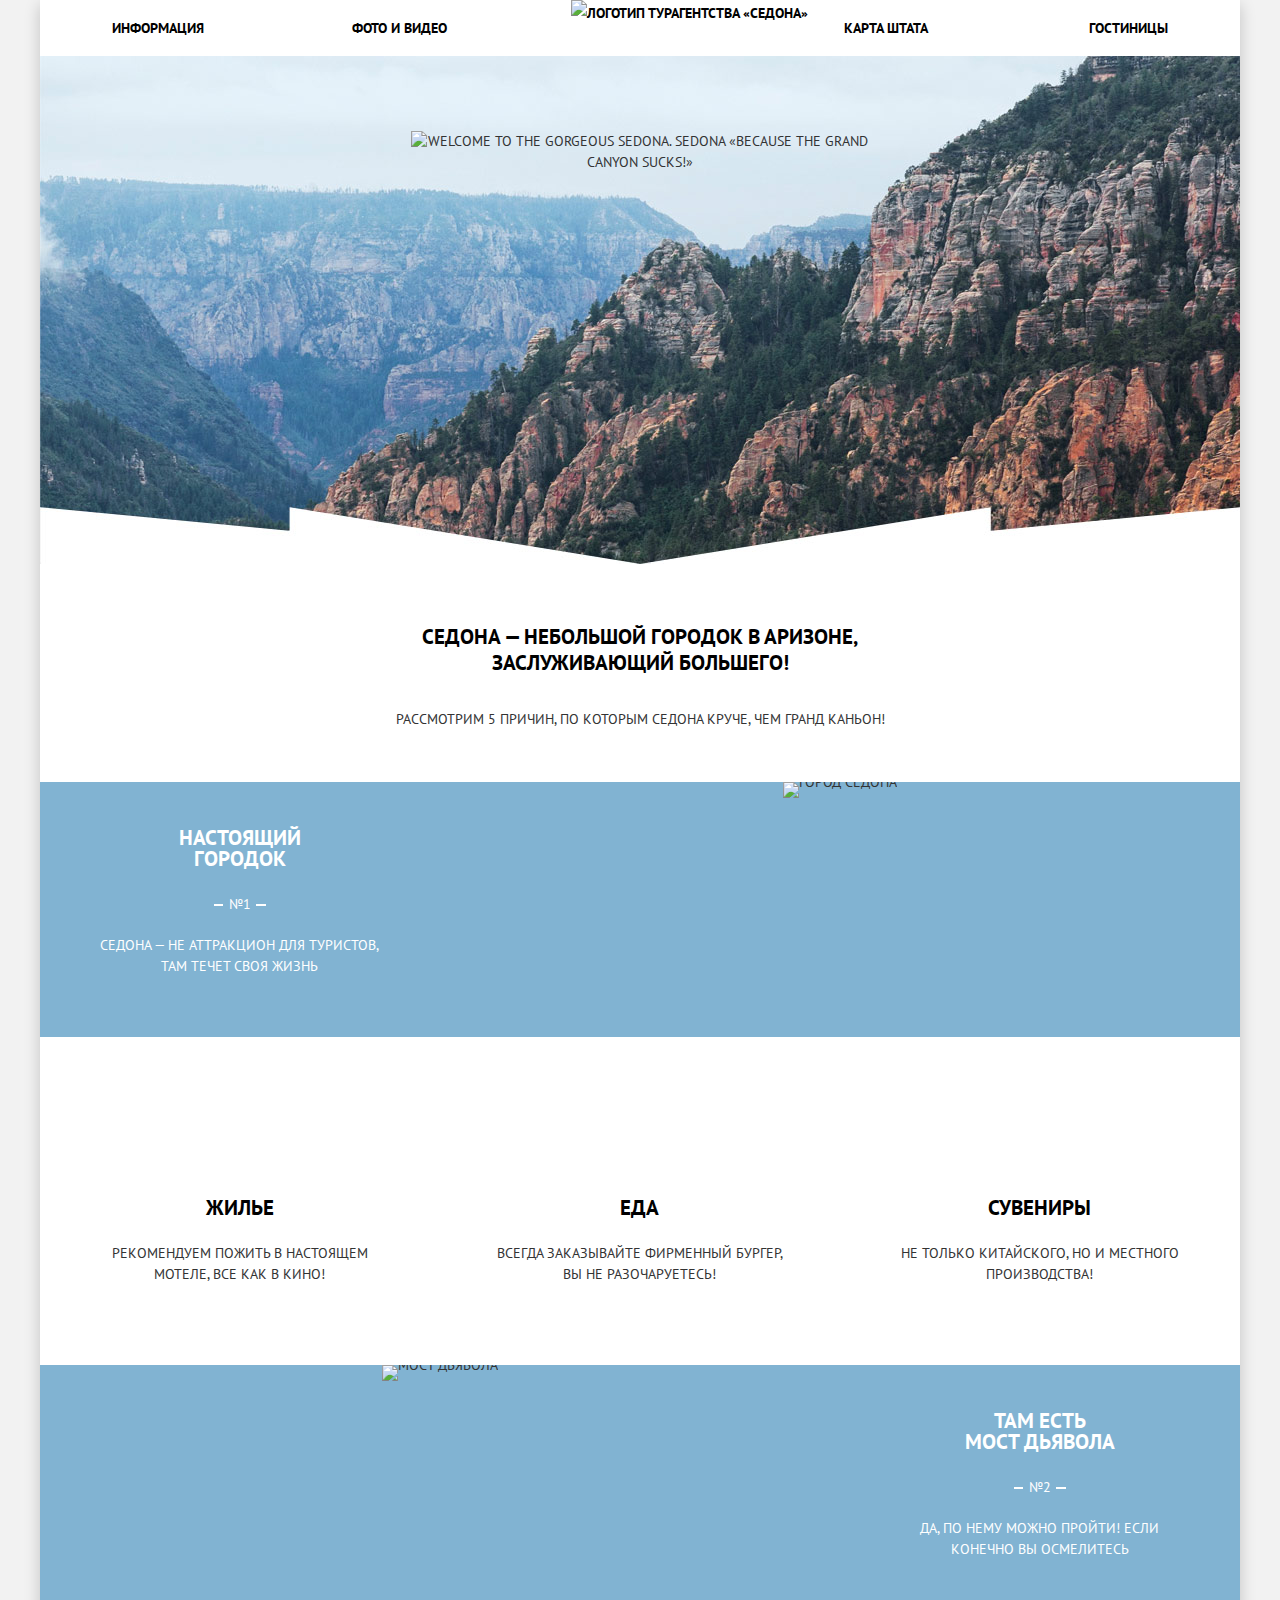
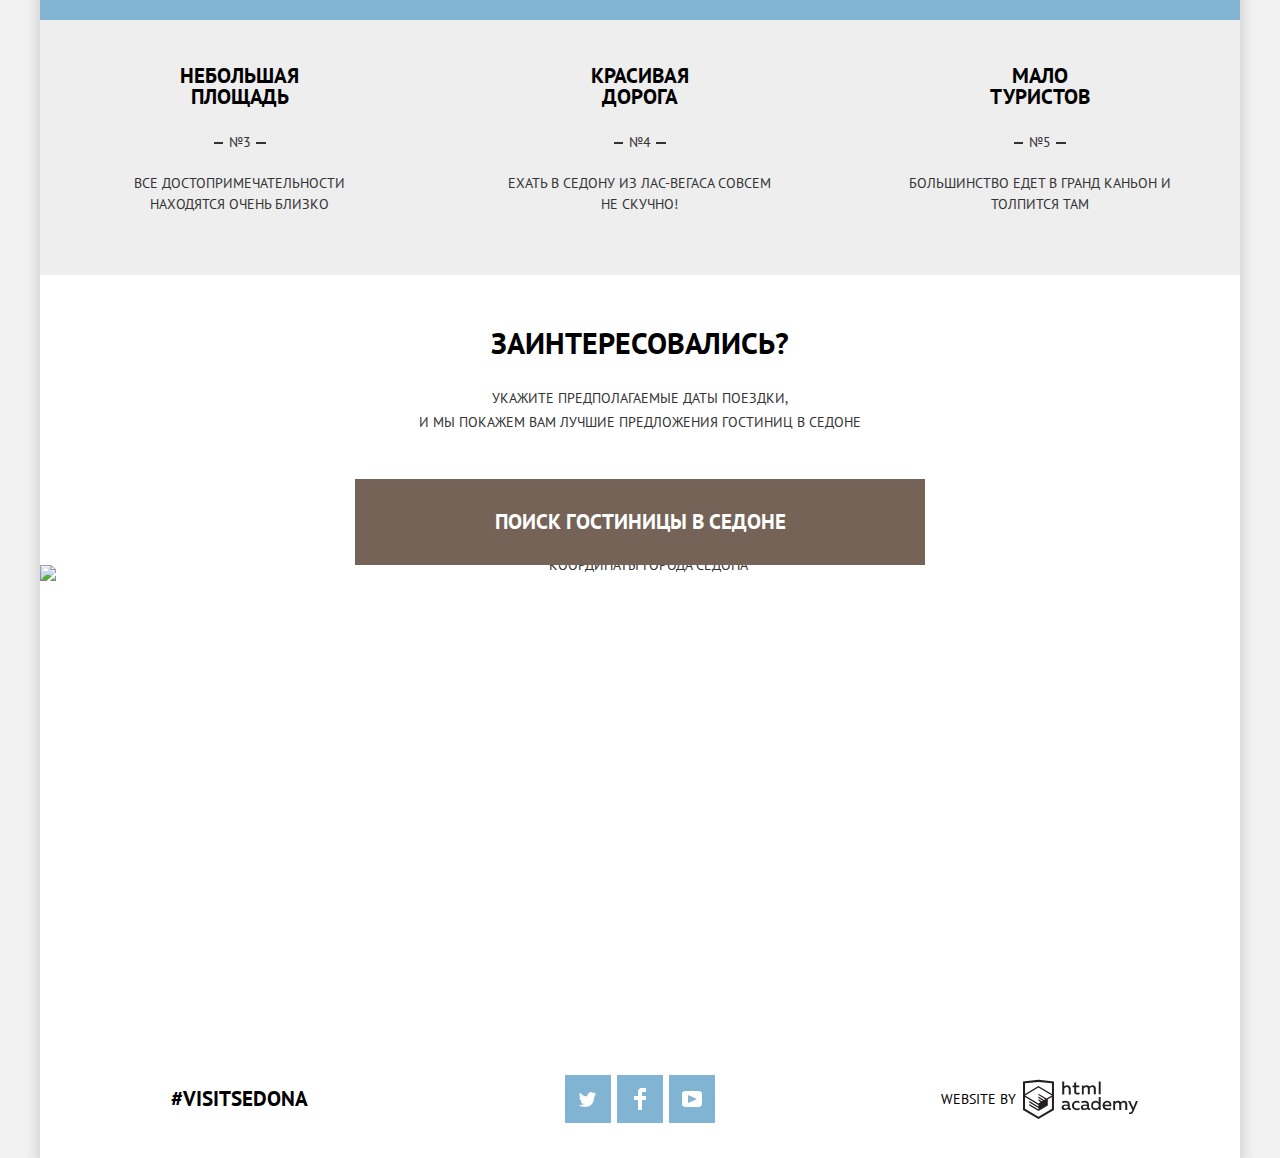
==== commit 45d44e7e: "Минимизировал и подключил МинСтиль и МинJS" ====
--- a/index.html
+++ b/index.html
@@ -1,238 +1,244 @@
 <!DOCTYPE html>
 <html lang="ru">
-  <head>
-    <meta charset="utf-8">
-    <title>HTML Academy: Седона</title>
-    <link href="https://fonts.googleapis.com/css?family=PT+Sans:400,700&amp;subset=cyrillic" rel="stylesheet">
-    <link rel="stylesheet" href="css/normalize.css">
-    <link rel="stylesheet" href="css/style.css">
-  </head>
-  <body class="main-body">
-    <div class="inner">
-      <header class="main-header">
-         <nav class="main-navigation">
-           <a class="main-header__logo logo" >
+
+<head>
+  <meta charset="utf-8">
+  <title>HTML Academy: Седона</title>
+  <link href="https://fonts.googleapis.com/css?family=PT+Sans:400,700&amp;subset=cyrillic" rel="stylesheet">
+  <link rel="stylesheet" href="css/normalize.css">
+  <link rel="stylesheet" href="css/style.min.css">
+</head>
+
+<body class="main-body">
+  <div class="inner">
+    <header class="main-header">
+      <nav class="main-navigation">
+        <a class="main-header__logo logo">
              <img class="logo__img" src="img/logo-sedona.png" width="138" height="70" alt="Логотип турагентства «Седона»">
            </a>
-           <ul class="site-navigation">
-             <li class="site-navigation__item">
-               <a class="site-navigation__link" href="#">Информация</a>
-             </li>
-             <li  class="site-navigation__item">
-               <a class="site-navigation__link" href="#">Фото и видео</a>
-             </li>
-             <li  class="site-navigation__item site-navigation__item_align_text">
-               <a class="site-navigation__link" href="#">Карта штата</a>
-             </li>
-             <li  class="site-navigation__item site-navigation__item_align_text">
-               <a class="site-navigation__link" href="catalog.html">Гостиницы</a>
-             </li>
-           </ul>
-         </nav>
-       </header>
-
-      <main class="container">
-        <h1 class="visually-hidden">Турагентство «Седона»</h1>
-        <p class="container__box-image">
-          <img class="container__image" src="img/image-slogan.png" width="458" height="352" alt="Welcome to the gorgeous Sedona. Sedona «Because the grand canyon sucks!»">
-        </p>
-        <section class="features">
-          <h2 class="visually-hidden">Наши преимущества</h2>
-          <div class="features__column">
-            <p class="features__slogan">Седона — небольшой городок в аризоне, Заслуживающий большего!</p>
-            <p class="features__subtitle">Рассмотрим 5 причин, по которым Седона круче, чем гранд каньон!</p>
-          </div>
-          <ul class="features-list">
-
-            <li class="features-list__item features-list__item_blue features-list__item_text">
-              <div class="features-list__column features-list__column_text">
-                <h3 class="features-list__title features-list__text_white">
-                  Настоящий Городок
-                </h3>
-                <span class="features-list__number features-list__text_white">
+        <ul class="site-navigation">
+          <li class="site-navigation__item">
+            <a class="site-navigation__link" href="#">Информация</a>
+          </li>
+          <li class="site-navigation__item">
+            <a class="site-navigation__link" href="#">Фото и видео</a>
+          </li>
+          <li class="site-navigation__item site-navigation__item_align_text">
+            <a class="site-navigation__link" href="#">Карта штата</a>
+          </li>
+          <li class="site-navigation__item site-navigation__item_align_text">
+            <a class="site-navigation__link" href="catalog.html">Гостиницы</a>
+          </li>
+        </ul>
+      </nav>
+    </header>
+
+    <main class="container">
+      <h1 class="visually-hidden">Турагентство «Седона»</h1>
+      <p class="container__box-image">
+        <img class="container__image" src="img/image-slogan.png" width="458" height="352" alt="Welcome to the gorgeous Sedona. Sedona «Because the grand canyon sucks!»">
+      </p>
+      <section class="features">
+        <h2 class="visually-hidden">Наши преимущества</h2>
+        <div class="features__column">
+          <p class="features__slogan">Седона — небольшой городок в аризоне, Заслуживающий большего!</p>
+          <p class="features__subtitle">Рассмотрим 5 причин, по которым Седона круче, чем гранд каньон!</p>
+        </div>
+        <ul class="features-list">
+
+          <li class="features-list__item features-list__item_blue features-list__item_text">
+            <div class="features-list__column features-list__column_text">
+              <h3 class="features-list__title features-list__text_white">
+                Настоящий Городок
+              </h3>
+              <span class="features-list__number features-list__text_white">
                   №1
                 </span>
-                <p class="features-list__text features-list__text_white">
-                  Седона — не аттракцион для туристов, там течет своя жизнь
-                </p>
-              </div>
-              <div class="features-list__column features-list__column_size_m">
-                <img class="features-list__image" src="img/city.jpg" width="800" height="500" alt="Город Седона">
-              </div>
-            </li>
-
-            <li class="features-list__item features-list__item_size_m features-list__icon_home">
-              <h3 class="features-list__title">Жилье</h3>
-              <p class="features-list__text">Рекомендуем пожить в настоящем мотеле, все как в кино!</p>
-            </li>
-
-            <li class="features-list__item features-list__item_size_m features-list__item_padding_m features-list__icon_food">
-              <h3 class="features-list__title">Еда</h3>
-              <p class="features-list__text">Всегда заказывайте фирменный бургер, вы не разочаруетесь!</p>
-            </li>
-
-            <li class="features-list__item features-list__item_size_m features-list__icon_souvenir">
-              <h3 class="features-list__title">Сувениры</h3>
-              <p class="features-list__text">Не только китайского, но и местного производства!</p>
-            </li>
-
-            <li class="features-list__item features-list__item_blue features-list__item_text">
-              <div class="features-list__column  features-list__column_text">
-                <h3 class="features-list__title features-list__text_white">
-                  Там есть<br> мост дьявола
-                </h3>
-                <span class="features-list__number features-list__text_white">
+              <p class="features-list__text features-list__text_white">
+                Седона — не аттракцион для туристов, там течет своя жизнь
+              </p>
+            </div>
+            <div class="features-list__column features-list__column_size_m">
+              <img class="features-list__image" src="img/city.jpg" width="800" height="500" alt="Город Седона">
+            </div>
+          </li>
+
+          <li class="features-list__item features-list__item_size_m features-list__icon_home">
+            <h3 class="features-list__title">Жилье</h3>
+            <p class="features-list__text">Рекомендуем пожить в настоящем мотеле, все как в кино!</p>
+          </li>
+
+          <li class="features-list__item features-list__item_size_m features-list__item_padding_m features-list__icon_food">
+            <h3 class="features-list__title">Еда</h3>
+            <p class="features-list__text">Всегда заказывайте фирменный бургер, вы не разочаруетесь!</p>
+          </li>
+
+          <li class="features-list__item features-list__item_size_m features-list__icon_souvenir">
+            <h3 class="features-list__title">Сувениры</h3>
+            <p class="features-list__text">Не только китайского, но и местного производства!</p>
+          </li>
+
+          <li class="features-list__item features-list__item_blue features-list__item_text">
+            <div class="features-list__column  features-list__column_text">
+              <h3 class="features-list__title features-list__text_white">
+                Там есть<br> мост дьявола
+              </h3>
+              <span class="features-list__number features-list__text_white">
                   №2
                 </span>
-                <p class="features-list__text features-list__text_white">
-                  Да, по нему можно пройти! Если конечно вы осмелитесь
-                </p>
-              </div>
-              <div class="features-list__column features-list__column_size_m features-list__column_order">
-                <img class="features-list__image" src="img/canyon.jpg" width="800" height="256" alt="Мост дьявола">
-              </div>
-            </li>
-
-            <li class="features-list__item features-list__item_gray">
-              <h3 class="features-list__title">Небольшая Площадь</h3>
-              <span class="features-list__number features-list__number_gray">№3</span>
-              <p class="features-list__text">Все достопримечательности находятся очень близко</p>
-            </li>
-
-            <li class="features-list__item features-list__item_gray">
-              <h3 class="features-list__title">Красивая Дорога</h3>
-              <span class="features-list__number features-list__number_gray">№4</span>
-              <p class="features-list__text">Ехать в Седону из Лас-вегаса совсем не скучно!</p>
-            </li>
-
-            <li class="features-list__item features-list__item_gray">
-              <h3 class="features-list__title">Мало туристов</h3>
-              <span class="features-list__number features-list__number_gray">№5</span>
-              <p class="features-list__text">Большинство едет в гранд каньон и толпится там</p>
-            </li>
-          </ul>
-        </section>
-
-        <section class="reservation">
-          <h2 class="visually-hidden">Бронирование гостиницы</h2>
-          <div class="reservation__column">
-            <p class="reservation__lead">Заинтересовались?</p>
-            <p class="reservation__excerpt">Укажите предполагаемые даты поездки,<br> и мы покажем вам лучшие предложения гостиниц в Седоне</p>
-            <a class="button reservation__button-search" href="catalog.html">Поиск гостиницы в седоне</a>
-          </div>
-
-          <form class="active modal modal-form" action="#" method="post">
+              <p class="features-list__text features-list__text_white">
+                Да, по нему можно пройти! Если конечно вы осмелитесь
+              </p>
+            </div>
+            <div class="features-list__column features-list__column_size_m features-list__column_order">
+              <img class="features-list__image" src="img/canyon.jpg" width="800" height="256" alt="Мост дьявола">
+            </div>
+          </li>
+
+          <li class="features-list__item features-list__item_gray">
+            <h3 class="features-list__title">Небольшая Площадь</h3>
+            <span class="features-list__number features-list__number_gray">№3</span>
+            <p class="features-list__text">Все достопримечательности находятся очень близко</p>
+          </li>
+
+          <li class="features-list__item features-list__item_gray">
+            <h3 class="features-list__title">Красивая Дорога</h3>
+            <span class="features-list__number features-list__number_gray">№4</span>
+            <p class="features-list__text">Ехать в Седону из Лас-вегаса совсем не скучно!</p>
+          </li>
+
+          <li class="features-list__item features-list__item_gray">
+            <h3 class="features-list__title">Мало туристов</h3>
+            <span class="features-list__number features-list__number_gray">№5</span>
+            <p class="features-list__text">Большинство едет в гранд каньон и толпится там</p>
+          </li>
+        </ul>
+      </section>
+
+      <section class="reservation">
+        <h2 class="visually-hidden">Бронирование гостиницы</h2>
+        <div class="reservation__column">
+          <p class="reservation__lead">Заинтересовались?</p>
+          <p class="reservation__excerpt">Укажите предполагаемые даты поездки,<br> и мы покажем вам лучшие предложения гостиниц в Седоне</p>
+          <a class="button reservation__button-search" href="catalog.html">Поиск гостиницы в седоне</a>
+        </div>
+
+        <form class="modal modal-form" action="https://echo.htmlacademy.ru" method="post">
+          <fieldset class="modal-form__fieldset">
+            <legend class="visually-hidden">Форма поиска гостиниц</legend>
             <fieldset class="modal-form__fieldset">
-              <legend class="visually-hidden">Форма поиска гостиниц</legend>
-              <fieldset class="modal-form__fieldset">
-                <legend class="visually-hidden">Время прибывания</legend>
-                <div class="modal-form__column" >
-                  <label class="modal-form__text" for="arrival-data">Дата заезда:</label>
-                  <div class="column__input-icon">
-                    <input class="modal-form__field" type="text" name="arrival-data" placeholder="24 Апреля 2017" id="arrival-data">
-                    <a class="modal-form__calendar-button" href="#" >
+              <legend class="visually-hidden">Время прибывания</legend>
+              <div class="modal-form__column">
+                <label class="modal-form__text" for="arrival-data">Дата заезда:</label>
+                <div class="column__input-icon">
+                  <input class="modal-form__field" type="text" name="arrival-data" placeholder="24 Апреля 2017" id="arrival-data">
+                  <a class="modal-form__calendar-button" href="#">
                       <svg xmlns="http://www.w3.org/2000/svg" width="21" height="22" viewBox="0 0 21 22" fill="#cacaca">
                         <path d="M19.251 2.025h-2.845V.648c0-.381-.294-.689-.656-.689-.363 0-.656.308-.656.689v1.377h-3.938V.648c0-.381-.294-.689-.655-.689-.363 0-.657.308-.657.689v1.377H5.906V.648c0-.381-.294-.689-.656-.689-.363 0-.657.308-.657.689v1.377H1.75C.784 2.025 0 2.847 0 3.862v16.302C0 21.179.784 22 1.75 22h17.501c.966 0 1.749-.821 1.749-1.836V3.862c0-1.015-.783-1.837-1.749-1.837zm.437 18.139a.448.448 0 0 1-.437.459H1.75a.45.45 0 0 1-.438-.459V3.862a.45.45 0 0 1 .438-.459h2.844v1.378c0 .381.294.689.657.689.362 0 .656-.308.656-.689V3.403h3.938v1.378c0 .381.294.689.657.689.361 0 .655-.308.655-.689V3.403h3.938v1.378c0 .381.293.689.656.689.362 0 .656-.308.656-.689V3.403h2.845c.241 0 .437.206.437.459v16.302z"/>
                         <path d="M4.594 8.225h2.625v2.066H4.594zM4.594 11.668h2.625v2.067H4.594zM4.594 15.112h2.625v2.066H4.594zM9.188 15.112h2.625v2.066H9.188zM9.188 11.668h2.625v2.067H9.188zM9.188 8.225h2.625v2.066H9.188zM13.781 15.112h2.625v2.066h-2.625zM13.781 11.668h2.625v2.067h-2.625zM13.781 8.225h2.625v2.066h-2.625z"/>
                       </svg>
                     </a>
-                  </div>
-                  </div>
-                <div class="modal-form__column">
-                  <label class="modal-form__text" for="departure-date">
+                </div>
+              </div>
+              <div class="modal-form__column">
+                <label class="modal-form__text" for="departure-date">
                     Дата выезда:
                   </label>
-                  <div class="column__input-icon">
-                    <input class="modal-form__field" type="text" name="departure-date" placeholder="4 июля 2017" id="departure-date">
-                    <a href="#" class="modal-form__calendar-button" href="#" >
+                <div class="column__input-icon">
+                  <input class="modal-form__field" type="text" name="departure-date" placeholder="4 июля 2017" id="departure-date">
+                  <a href="#" class="modal-form__calendar-button">
                       <svg xmlns="http://www.w3.org/2000/svg" width="21" height="22" viewBox="0 0 21 22" fill="#cacaca">
                         <path d="M19.251 2.025h-2.845V.648c0-.381-.294-.689-.656-.689-.363 0-.656.308-.656.689v1.377h-3.938V.648c0-.381-.294-.689-.655-.689-.363 0-.657.308-.657.689v1.377H5.906V.648c0-.381-.294-.689-.656-.689-.363 0-.657.308-.657.689v1.377H1.75C.784 2.025 0 2.847 0 3.862v16.302C0 21.179.784 22 1.75 22h17.501c.966 0 1.749-.821 1.749-1.836V3.862c0-1.015-.783-1.837-1.749-1.837zm.437 18.139a.448.448 0 0 1-.437.459H1.75a.45.45 0 0 1-.438-.459V3.862a.45.45 0 0 1 .438-.459h2.844v1.378c0 .381.294.689.657.689.362 0 .656-.308.656-.689V3.403h3.938v1.378c0 .381.294.689.657.689.361 0 .655-.308.655-.689V3.403h3.938v1.378c0 .381.293.689.656.689.362 0 .656-.308.656-.689V3.403h2.845c.241 0 .437.206.437.459v16.302z"/>
                         <path d="M4.594 8.225h2.625v2.066H4.594zM4.594 11.668h2.625v2.067H4.594zM4.594 15.112h2.625v2.066H4.594zM9.188 15.112h2.625v2.066H9.188zM9.188 11.668h2.625v2.067H9.188zM9.188 8.225h2.625v2.066H9.188zM13.781 15.112h2.625v2.066h-2.625zM13.781 11.668h2.625v2.067h-2.625zM13.781 8.225h2.625v2.066h-2.625z"/>
                       </svg>
                     </a>
+                </div>
+              </div>
+            </fieldset>
+
+            <fieldset class="modal-form__fieldset">
+              <legend class="visually-hidden">Колличество гостей</legend>
+              <div class="modal-form__column-guests">
+                <div class="modal-form__column-adult">
+                  <label class="modal-form__text" for="adult">Взрослые:</label>
+                  <div class="modal-form__input">
+                    <button class="modal-form__increase-button" type="button" name="increase-button"></button>
+                    <input class="modal-form__field modal-form__field_size_m" type="text" name="adult" value="2" id="adult">
+                    <button class="modal-form__reduce-button" type="button" name="reduce-button"></button>
                   </div>
                 </div>
-              </fieldset>
-
-              <fieldset class="modal-form__fieldset">
-                <legend class="visually-hidden">Колличество гостей</legend>
-                <div class="modal-form__column-guests">
-                  <div class="modal-form__column-adult">
-                    <label class="modal-form__text" for="adult">Взрослые:</label>
-                    <div class="modal-form__input">
-                      <button class="modal-form__increase-button" type="button" name="increase-button"></button>
-                      <input class="modal-form__field modal-form__field_size_m" type="text" name="adult" value="2" id="adult">
-                      <button class="modal-form__reduce-button"  type="button" name="reduce-button"></button>
-                    </div>
+                <div class="modal-form__column-children">
+                  <label class="modal-form__text" for="children">Дети:</label>
+                  <div class="modal-form__input">
+                    <button class="modal-form__increase-button" type="button" name="increase-button"></button>
+                    <input class="modal-form__field modal-form__field_size_m" type="text" name="children" value="0" id="children">
+                    <button class="modal-form__reduce-button" type="button" name="reduce-button"></button>
                   </div>
-                  <div class="modal-form__column-children">
-                    <label class="modal-form__text" for="children">Дети:</label>
-                    <div class="modal-form__input">
-                      <button class="modal-form__increase-button" type="button" name="increase-button"></button>
-                      <input class="modal-form__field modal-form__field_size_m" type="text" name="adult" value="0" id="children">
-                      <button class="modal-form__reduce-button" type="button" name="reduce-button"></button>
-                    </div>
-                  </div>
-                </div>
-              </fieldset>
+                </div>
+              </div>
             </fieldset>
-            <button class="button modal-form__submit-button" type="submit">
+          </fieldset>
+          <button class="button modal-form__submit-button" type="submit">
               Найти
             </button>
-          </form>
-        </section>
-      </main>
-      <div class="position-footer-column">
-        <section class="main-map">
-          <h2 class="visually-hidden">Как до нас добраться</h2>
-          <img class="main-map__image" src="img/map.png" width="1200" height="593" alt="Координаты города Седона">
-        </section>
-        <footer class="main-footer main-footer_position inner">
-          <div class="main-footer__column">
-            <p class="main-footer__hashtag">#visitsedona</p>
-          </div>
-          <div class="main-footer__column">
-            <ul class="main-footer__social-list">
-              <li class="main-footer__social-item">
-                <a class="button social-button social-twitter" href="#">
+        </form>
+      </section>
+    </main>
+    <div class="position-footer-column">
+      <section class="main-map">
+        <h2 class="visually-hidden">Как до нас добраться</h2>
+        <iframe class="main-map__google-map" src="https://www.google.com/maps/embed?pb=!1m14!1m8!1m3!1d838788.298441216!2d-112.029971!3d34.792938!3m2!1i1024!2i768!4f13.1!3m3!1m2!1s0x872da132f942b00d%3A0x5548c523fa6c8efd!2z0KHQtdC00L7QvdCwLCDQkNGA0LjQt9C-0L3QsCA4NjMzNiwg0KHQqNCQ!5e0!3m2!1sru!2sru!4v1522160915094" width="1200" height="593"  allowfullscreen>
+        </iframe>
+        <img class="main-map__image" src="img/map.png" width="1200" height="593" alt="Координаты города Седона">
+      </section>
+      <footer class="main-footer main-footer_position inner">
+        <div class="main-footer__column">
+          <p class="main-footer__hashtag">#visitsedona</p>
+        </div>
+        <div class="main-footer__column">
+          <ul class="main-footer__social-list">
+            <li class="main-footer__social-item">
+              <a class="button social-button social-twitter" href="#">
                   <span class="visually-hidden">Twitter</span>
                   <svg xmlns="http://www.w3.org/2000/svg" xmlns:xlink="http://www.w3.org/1999/xlink" width="17" height="15" viewBox="0 0 17 15">
                     <path class="social-button-color" fill="#FFF" d="M10.95.144c1.685-.496 2.984.27 3.577 1.179.673-.231 1.331-.481 2.011-.708a2.345 2.345 0 0 1-.857 1.768c.685.17 1.304-.491 1.304-.491-.169 1-1.006 1.788-1.563 2.024-.231 6.75-3.175 11.217-10.077 11.082h-.446c-.41 0-4.164-.46-4.898-1.887 2.271.196 3.893-.422 4.693-1.177-.96-.3-2.679-.477-2.979-2.95.349.106.564.228 1.19.119C1.705 8.247.374 7.53.448 5.33c.285.328 1.067.536 1.34.472C1.085 5.561-.182 2.442.894.85c1.818 1.854 3.735 3.606 7.152 3.773C8.254 2.33 9.183.793 10.95.144z"/>
                   </svg>
                 </a>
-              </li>
-              <li class="main-footer__social-item">
-                <a class="button social-button social-facebook" href="#">
+            </li>
+            <li class="main-footer__social-item">
+              <a class="button social-button social-facebook" href="#">
                   <span class="visually-hidden">Facebook</span>
                   <svg xmlns="http://www.w3.org/2000/svg" width="12" height="22" viewBox="0 0 12 22">
                     <path class="social-button-color" fill="#FFF" d="M12 4V0H8a4 4 0 0 0-4 4v4H0v4h4v10h4V12h4V8H8V4h4z"/>
                   </svg>
                 </a>
-              </li>
-              <li class="main-footer__social-item">
-                <a class="button social-button social-youtube" href="#">
+            </li>
+            <li class="main-footer__social-item">
+              <a class="button social-button social-youtube" href="#">
                   <span class="visually-hidden">Youtube</span>
                   <svg xmlns="http://www.w3.org/2000/svg" xmlns:xlink="http://www.w3.org/1999/xlink" width="20" height="16" viewBox="0 0 20 16">
                     <path class="social-button-color" fill="#FFF" d="M17 0H3C1.35 0 0 1.35 0 3v10c0 1.65 1.35 3 3 3h14c1.65 0 3-1.35 3-3V3c0-1.65-1.35-3-3-3zM6.027 11.998V4.002L15.014 8l-8.987 3.998z"/>
                   </svg>
 
                 </a>
-              </li>
-            </ul>
-          </div>
-          <div class="main-footer__column">
-            <p class="main-footer__copyright">
-              <span class="main-footer__copyright-text" >Website by</span>
-              <a class="main-footer__copyright-link" href="https://htmlacademy.ru/intensive/htmlcss">
+            </li>
+          </ul>
+        </div>
+        <div class="main-footer__column">
+          <p class="main-footer__copyright">
+            <span class="main-footer__copyright-text">Website by</span>
+            <a class="main-footer__copyright-link" href="https://htmlacademy.ru/intensive/htmlcss">
                 <svg class="main-footer__copyright-logo"  id="Layer_1" data-name="Layer 1" width="115" height="41" xmlns="http://www.w3.org/2000/svg" viewBox="0 0 108.08 36.85">
                   <title>logo-htmlacademy-small1</title>
                   <path class="main-footer__copyright-logo-color" d="M44.61,26.88a2,2,0,0,0,.55-0.1v1.33a3.25,3.25,0,0,1-1.18.21,1.67,1.67,0,0,1-1.67-1,4.84,4.84,0,0,1-3.14,1.08c-1.51,0-2.91-.83-2.91-2.55,0-2.13,2-2.79,3.71-2.79a11.08,11.08,0,0,1,2.17.25v-0.3c0-1-.76-1.77-2.19-1.77a7.42,7.42,0,0,0-3,.64v-1.7a10.21,10.21,0,0,1,3.19-.55c2.36,0,3.81,1.12,3.81,3.65v3a0.54,0.54,0,0,0,.49.59h0.17Zm-6.44-1.13A1.35,1.35,0,0,0,39.63,27h0.11a3.39,3.39,0,0,0,2.41-1V24.58a9.72,9.72,0,0,0-1.81-.21c-1,0-2.16.33-2.16,1.38h0Zm12.36-6.11a5,5,0,0,1,2.57.64V22a4.08,4.08,0,0,0-2.3-.7,2.75,2.75,0,1,0,0,5.49,5,5,0,0,0,2.43-.64v1.71a6.27,6.27,0,0,1-2.76.57A4.21,4.21,0,0,1,46,24.51q0-.21,0-0.41a4.32,4.32,0,0,1,4.18-4.46h0.38Zm12.17,7.24a2,2,0,0,0,.55-0.1v1.33a3.25,3.25,0,0,1-1.18.21,1.67,1.67,0,0,1-1.67-1,4.84,4.84,0,0,1-3.14,1.08c-1.51,0-2.91-.83-2.91-2.55,0-2.13,2-2.79,3.71-2.79a11.08,11.08,0,0,1,2.17.25v-0.3c0-1-.76-1.77-2.19-1.77a7.42,7.42,0,0,0-3,.64v-1.7a10.21,10.21,0,0,1,3.19-.55c2.36,0,3.81,1.12,3.81,3.65v3a0.54,0.54,0,0,0,.49.59h0.17Zm-6.44-1.13A1.35,1.35,0,0,0,57.73,27h0.11a3.39,3.39,0,0,0,2.41-1V24.58a9.72,9.72,0,0,0-1.81-.21c-1.06,0-2.16.33-2.16,1.38h0ZM73,16V28.2H71.35V26.88a3.88,3.88,0,0,1-3.19,1.54,4.4,4.4,0,0,1,0-8.78,3.81,3.81,0,0,1,3,1.3V16H73Zm-4.53,5.22a2.76,2.76,0,1,0,0,5.52A2.86,2.86,0,0,0,71.15,25V23A2.91,2.91,0,0,0,68.49,21.27ZM79,19.64c3.31,0,4.46,2.68,3.92,5.09H76.7c0.21,1.5,1.67,2.11,3.19,2.11a6.11,6.11,0,0,0,2.64-.59v1.6a7.14,7.14,0,0,1-3,.57C77,28.42,74.78,27,74.78,24a4.18,4.18,0,0,1,4-4.39H79Zm0.09,1.54a2.28,2.28,0,0,0-2.44,2.1v0.06H81.3A2,2,0,0,0,79.13,21.18Zm5.73,7V19.87h1.65v1a3.81,3.81,0,0,1,2.78-1.27A2.86,2.86,0,0,1,91.89,21a4.12,4.12,0,0,1,2.91-1.33A3.06,3.06,0,0,1,98,23V28.2h-1.9V23.05a1.59,1.59,0,0,0-1.42-1.75H94.42a2.8,2.8,0,0,0-2.07,1.12V28.2h-1.9V23.05A1.59,1.59,0,0,0,89,21.31H88.8a3,3,0,0,0-2.21,1.29v5.63H84.86Zm21.31-8.33h1.9l-3.91,9.46c-0.9,2.17-2.09,2.86-3.35,2.86a4.76,4.76,0,0,1-1.1-.14V30.46a2.86,2.86,0,0,0,.85.12c0.9,0,1.58-.64,2.07-1.9l0.17-.42-4-8.4h2l2.86,6.29ZM38.73,1.46V6.22a3.81,3.81,0,0,1,2.7-1.14,3.25,3.25,0,0,1,3.44,3.4v5.15H43V8.72a1.81,1.81,0,0,0-1.61-2h-0.3a2.93,2.93,0,0,0-2.32,1.39v5.52h-1.9V1.46h1.9ZM49.94,2.31v3h3V6.91h-3v3.81c0,1.1.5,1.46,1.58,1.46a4.49,4.49,0,0,0,1.69-.33v1.6A6.8,6.8,0,0,1,51,13.8a2.55,2.55,0,0,1-2.86-2.74V6.89H46.58V5.26h1.5V2.74Zm5.4,11.31V5.28H57v1A3.81,3.81,0,0,1,59.77,5a2.86,2.86,0,0,1,2.6,1.33A4.12,4.12,0,0,1,65.28,5,3.06,3.06,0,0,1,68.44,8.4v5.21h-1.9V8.46a1.59,1.59,0,0,0-1.42-1.75H64.89a2.8,2.8,0,0,0-2.07,1.12v5.78h-1.9V8.46A1.59,1.59,0,0,0,59.5,6.71H59.27A3,3,0,0,0,57.06,8v5.63H55.34ZM71.17,1.45H73V13.6H71.17V1.45ZM14.71,0H14.55L0,1.54V28.21l14.55,8.66,14.55-8.66V1.54Zm12.5,27.1L14.55,34.64,1.9,27.12V16.18l12.59,7.5V25L5.86,19.9v1.31l8.68,5.21v1.39L5.87,22.65V24l8.68,5.21,8.75-5.24V18.31L27.2,16V27.12Zm0-12.53-3.48,2-1.6,1L14.51,13v1.31L21,18.23H21l-0.14.09-1,.54-5.37-3.2V17l4.24,2.52-1,.67-3.2-1.9v1.31l2.1,1.24L14.5,22.1,2,14.65,14.51,7.11Zm0-1.32L14.49,5.76,1.91,13.25v-10L14.56,1.92,27.21,3.25v10h0Z" transform="translate(0 -0.02)" fill="#231f20"/>
                 </svg>
               </a>
-            </p>
-          </div>
-          </div>
-        </footer>
-      </div>
-  </body>
+          </p>
+        </div>
+      </footer>
+    </div>
+  </div>
+  <script src="js/scripts.min.js"></script>
+</body>
+
 </html>
--- a/css/style.min.css
+++ b/css/style.min.css
@@ -0,0 +1 @@
+@keyframes bounce{0%{transform:translateY(2000px)}70%{transform:translateY(-30px)}90%{transform:translateY(10px)}to{transform:translateY(0)}}@keyframes shake{0%,to{transform:translateX(0)}10%,30%,50%,70%,90%{transform:translateX(-10px)}20%,40%,60%,80%{transform:translateX(10px)}}.inner,body{background-color:#fff}body{min-width:1200px;padding:0;font-weight:400;font-size:14px;line-height:21px;font-family:"PT Sans",Arial,sans-serif;text-align:center;color:#333;text-transform:uppercase;margin:0}img{max-width:100%;height:auto}a{text-decoration:none}.visually-hidden{position:absolute;width:1px;height:1px;margin:-1px;padding:0;overflow:hidden;border:0;clip:rect(0 0 0 0)}.inner{width:1200px;margin:0 auto;-webkit-box-shadow:0 5px 15px 0 rgba(0,1,1,.2);box-shadow:0 5px 15px 0 rgba(0,1,1,.2)}.button{display:inline-block;font-weight:700;font-size:21px;line-height:26px;vertical-align:middle;text-align:center;color:#fff;text-transform:uppercase;background-color:#81b3d2;border:0}.button:focus,.button:hover{background-color:#669ec0}.button:active{color:rgba(255,255,255,.3);background-color:#5496bd}.main-body{background-color:#f2f2f2}.main-navigation{position:relative;display:-webkit-box;display:-ms-flexbox;display:flex;font-weight:700;font-size:14px;line-height:26px;color:#000;background-color:#fff}.main-header__logo{position:absolute;top:0;left:50%;z-index:10;margin-left:-69px}.logo__img{width:138px;height:70px}.site-navigation{display:-webkit-box;display:-ms-flexbox;display:flex;flex-grow:1;flex-wrap:wrap;margin:0;padding:0;list-style:none;text-align:left;-webkit-box-flex:1;-ms-flex-positive:1;-ms-flex-wrap:wrap}.site-navigation__item{-webkit-box-sizing:border-box;box-sizing:border-box;width:25%;padding-top:15px;padding-bottom:15px}.site-navigation__item:nth-child(4n-3){padding-left:6%}.site-navigation__item:nth-child(4n-2){padding-left:1%}.site-navigation__item:nth-child(4n-1){padding-right:1%;text-align:right}.site-navigation__item:nth-child(4n){padding-right:6%;text-align:right}.site-navigation__link:link,.site-navigation__link:visited{color:#000}.site-navigation__link:focus,.site-navigation__link:hover{color:#81b3d2}.site-navigation__link:active{color:rgba(0,0,0,.3)}.container__box-image{position:relative;min-height:508px;margin:0 0 60px;background-color:#bad5e6;background-image:url(../img/rock.jpg);background-repeat:no-repeat;background-position:top center;background-size:cover}.container__image{position:absolute;top:75px;left:50%;margin-left:-229px}.features{margin-bottom:50px}.features__column{width:575px;margin:0 auto 50px}.features__slogan{margin:0 0 30px;font-weight:700;font-size:21px;line-height:26px;color:#000}.features__subtitle{margin:0;line-height:26px}.features-list{display:-webkit-box;display:-ms-flexbox;display:flex;flex-wrap:wrap;margin:0;padding:0;list-style:none;background-color:#eee;-ms-flex-wrap:wrap}.features-list__item{position:relative;-webkit-box-sizing:border-box;box-sizing:border-box;width:33.33%;padding:45px 5% 60px}.features-list__item_text{padding:0}.features-list__item_blue{display:-webkit-box;display:-ms-flexbox;display:flex;width:100%;background-color:#81b3d2}.features-list__column{width:33.33%}.features-list__column_text{-webkit-box-sizing:border-box;box-sizing:border-box;padding:45px 4% 60px}.features-list__column_size_m{width:66.66%;line-height:0}.features-list__title{margin:0 0 25px;padding-right:25%;padding-left:25%;font-weight:700;font-size:21px;color:#000}.features-list__number{position:relative;display:inline-block;margin-bottom:20px;vertical-align:baseline}.features-list__number:after,.features-list__number:before{content:"";position:absolute;top:10px;height:2px;background-color:#fff}.features-list__number:before{left:-15px;width:9px}.features-list__number:after{right:-15px;width:10px}.features-list__number_gray::after,.features-list__number_gray:before{background-color:#333}.features-list__text{margin:0}.features-list__text_white{color:#fff}.features-list__column_order{-ms-flex-order:-1;order:-1;-webkit-box-ordinal-group:0}.features-list__item_size_m{padding-top:160px;padding-bottom:80px;background-color:#fff}.features-list__item_padding_m{padding-right:4%;padding-left:4%}.features-list__icon_food::before,.features-list__icon_home::before,.features-list__icon_souvenir::before{content:"";position:absolute;top:60px;left:50%;width:75px;height:72px;margin-left:-36px;background-image:url(../img/icon-home.svg);background-repeat:no-repeat;background-position:0 0}.features-list__icon_food::before,.features-list__icon_souvenir::before{width:74px;height:70px;margin-left:-37px;background-image:url(../img/icon-food.svg)}.features-list__icon_souvenir::before{top:55px;width:64px;height:76px;margin-left:-32px;background-image:url(../img/icon-souvenir.svg)}.features-list__item_gray{padding-top:45px;background-color:#eee}.reservation{position:relative}.reservation__column{padding-right:26%;padding-left:26%}.reservation__lead{margin:0 0 25px;font-weight:700;font-size:30px;line-height:36px;color:#000}.reservation__excerpt{margin:0 0 45px;line-height:24px}.reservation__button-search{-webkit-box-sizing:border-box;box-sizing:border-box;width:570px;padding:30px;background-color:#766357}.reservation__button-search:focus,.reservation__button-search:hover{background-color:#604e43}.reservation__button-search:active{background-color:#503e33}.modal-form{position:absolute;left:50%;z-index:25;-webkit-box-sizing:border-box;box-sizing:border-box;width:570px;margin-left:-285px;padding:55px;background-color:#fff;-webkit-box-shadow:0 7px 15px 0 rgba(0,1,1,.15);box-shadow:0 7px 15px 0 rgba(0,1,1,.15);visibility:visible}.modal-form__hidden{visibility:hidden}.modal-form__show{visibility:visible;animation:bounce .6s}.modal-form__error{animation:shake .6s}.modal-form__fieldset{margin:0;padding:0;border:0}.modal-form__column{flex-wrap:wrap;margin-bottom:30px;-ms-flex-wrap:wrap}.modal-form__column,.modal-form__column-adult,.modal-form__column-children,.modal-form__column-guests{display:-webkit-box;display:-ms-flexbox;display:flex;justify-content:space-between;align-items:center;-webkit-box-align:center;-webkit-box-pack:justify;-ms-flex-align:center;-ms-flex-pack:justify}.modal-form__column-guests{flex-wrap:wrap;margin-bottom:55px;-ms-flex-wrap:wrap}.modal-form__column-adult,.modal-form__column-children{width:230px}.modal-form__column-children{width:180px}.modal-form__text{font-weight:700;line-height:26px;color:#000}.modal-form__input,.modal-form__text{display:-webkit-box;display:-ms-flexbox;display:flex}.column__input-icon{position:relative;width:345px}.modal-form__calendar-button{position:absolute;top:50%;right:9px;margin-top:-10px;font-size:0;line-height:0}.modal-form__calendar-button:focus path,.modal-form__calendar-button:hover path{fill:#000}.modal-form__calendar-button:active path{fill:#81b3d2}.modal-form__field{-webkit-box-sizing:border-box;box-sizing:border-box;width:100%;min-height:38px;padding:6px 40px 6px 13px;font-weight:700;font-size:14px;line-height:26px;font-family:"PT Sans",Arial,sans-serif;text-transform:uppercase;background-color:#f2f2f2;border:0;outline:0}.modal-form__field:hover{background-color:#ebebeb}.modal-form__field:focus{background-color:#fff;-webkit-box-shadow:inset 0 0 0 2px #e5e5e5;box-shadow:inset 0 0 0 2px #e5e5e5}.modal-form__field::-webkit-input-placeholder{font-weight:700;font-size:14px;line-height:26px;color:#000;background-color:#f2f2f2}.modal-form__field:hover::-webkit-input-placeholder{background-color:#ebebeb}.modal-form__field:focus::-webkit-input-placeholder{background-color:#fff}.modal-form__field::-moz-placeholder{opacity:1}.modal-form__field:-ms-input-placeholder{font-weight:700;font-size:14px;line-height:26px;color:#000;text-transform:uppercase;background-color:#f2f2f2}.modal-form__field:hover:-ms-input-placeholder{background-color:#ebebeb}.modal-form__field_size_m,.modal-form__increase-button,.modal-form__reduce-button{width:38px;height:38px;padding-right:15px;padding-left:15px}.modal-form__increase-button,.modal-form__reduce-button{position:relative;background-color:#f2f2f2;border:0}.modal-form__increase-button::before,.modal-form__reduce-button::after,.modal-form__reduce-button::before{content:"";position:absolute;top:50%;left:50%;width:10px;height:2px;margin-top:-1px;margin-left:-5px;background-color:#a9a9a9}.modal-form__reduce-button::after{width:2px;height:10px;margin-top:-5px;margin-left:-1px}.modal-form__increase-button:focus::before,.modal-form__increase-button:hover::before,.modal-form__reduce-button:focus::after,.modal-form__reduce-button:focus::before,.modal-form__reduce-button:hover::after,.modal-form__reduce-button:hover::before{background-color:#000}.modal-form__increase-button:active::before,.modal-form__reduce-button:active::after,.modal-form__reduce-button:active::before{background-color:#81b3d2}.modal-form__submit-button{display:block;width:100%;padding-top:15px;padding-bottom:15px}.main-map,.position-footer-column{position:relative}.main-map{min-height:593px;line-height:0}.main-footer{display:-webkit-box;display:-ms-flexbox;display:flex;align-items:center;padding-top:35px;padding-bottom:35px;-webkit-box-align:center;-ms-flex-align:center}.main-map__image{position:absolute;top:0;left:0;z-index:10;min-height:593px}.main-map__google-map{position:absolute;top:0;left:0;z-index:15;border:0}.main-footer_position{position:absolute;bottom:0;z-index:20;background-color:rgba(255,255,255,.9);-webkit-box-shadow:none;box-shadow:none}.main-footer__column{display:-webkit-box;display:-ms-flexbox;display:flex;justify-content:center;width:33.33%;-webkit-box-pack:center;-ms-flex-pack:center}.main-footer__hashtag{margin:0;font-weight:700;font-size:21px;line-height:26px;color:#000}.main-footer__social-list,.social-button{display:-webkit-box;display:-ms-flexbox;display:flex;justify-content:center;-webkit-box-pack:center;-ms-flex-pack:center}.main-footer__social-list{margin:0;padding:0;list-style:none}.social-button{align-items:center;width:46px;height:48px;margin-right:6px;-webkit-box-align:center;-ms-flex-align:center}.social-button:active .social-button-color{fill:rgba(255,255,255,.3)}.main-footer__social-item:last-child .social-button{margin-right:0}.main-footer__copyright{display:-webkit-box;display:-ms-flexbox;display:flex;justify-content:space-between;align-items:center;width:197px;margin:0;-webkit-box-align:center;-webkit-box-pack:justify;-ms-flex-align:center;-ms-flex-pack:justify}.main-footer__copyright-text{line-height:26px;color:#000}.main-footer__copyright-link{line-height:0}.main-footer__copyright-logo{width:115px;height:41px}.main-footer__copyright-logo:focus .main-footer__copyright-logo-color,.main-footer__copyright-logo:hover .main-footer__copyright-logo-color{fill:#81b3d2}.main-footer__copyright-logo:active .main-footer__copyright-logo-color{fill:#bdbbbc}.site-navigation .site-navigation__link_current{color:#766357}.container_text-alignment{text-align:left}.search-hotels{padding:25px 6% 30px;color:#fff;background-color:#4f5962;background-image:url(../img/rock-blur.jpg);background-repeat:no-repeat;background-position:top center;background-size:cover}.search-hotels__fieldset{margin:0;padding:0;border:0}.search-hotels__columns{display:-webkit-box;display:-ms-flexbox;display:flex;flex-wrap:wrap;-ms-flex-wrap:wrap}.search-hotels__column{width:24%}.search-hotels__column_right{width:30%;margin-left:auto}.search-hotels__form-title{margin:0 0 25px;font-weight:700;font-size:16px}.search-hotels__form-title_m{margin-bottom:10px}.search-hotels__column-controls{display:-webkit-box;display:-ms-flexbox;display:flex;-webkit-box-sizing:border-box;box-sizing:border-box;margin-bottom:20px;padding-top:5px;padding-bottom:5px;border:2px solid #fff;border-radius:2px}.search-hotels__control-left{position:relative;margin:0;padding-left:65px}.search-hotels__control-left::after{content:"";position:absolute;top:0;right:-6px;width:2px;height:22px;background-color:#fff}.search-hotels__control-right{margin:0;padding-left:60px}.search-hotels__form-field{width:65px;font:inherit;color:#fff;background-color:transparent;border:0}.column-controls-button{position:relative;margin-bottom:35px}.search-hotels__scale{height:2px;background-color:rgba(255,255,255,.3)}.search-hotels__scale::before{content:"";position:absolute;top:0;left:0;width:80%;height:2px;background:#fff}.search-hotels__button-control{position:absolute;top:-9px;-webkit-box-sizing:content-box;box-sizing:content-box;width:4px;height:4px;padding:0;background-color:#ababab;border:8px solid #fff;border-radius:50%;-webkit-box-shadow:0 2px 1px 0 rgba(0,1,1,.2);box-shadow:0 2px 1px 0 rgba(0,1,1,.2);cursor:pointer}.search-hotels__button-control:focus,.search-hotels__button-control:hover{border:9px solid #fff}.search-hotels__control_min-price{top:-9px;left:0}.search-hotels__control_max-price{top:-9px;left:250px}.search-hotels-form-button{margin-left:85px;padding:5px 33px;font-weight:400;font-size:14px;line-height:21px;background-color:transparent;border:2px solid #fff}.search-hotels-form-button:focus,.search-hotels-form-button:hover{color:#000;background-color:#fff}.search-hotels__column-text{position:relative;margin:0 0 25px;padding-left:40px}.search-hotels__column-text:last-child{margin-bottom:0}.search-hotels__form-text:before{content:"";position:absolute;top:-1px;left:0;width:27px;height:23px;background-image:url(../img/checkbox-off.svg);background-repeat:no-repeat;background-position:0 0}input:checked+.search-hotels__form-text:before{background-image:url(../img/checkbox-on.svg);background-repeat:no-repeat;background-position:0 0}input:disabled:checked+.search-hotels__form-text:before{background-image:url(../img/checkbox-disabled-on.svg);background-repeat:no-repeat;background-position:0 0}input:disabled+.search-hotels__form-text:before{background-image:url(../img/checkbox-disabled-off.svg);background-repeat:no-repeat;background-position:0 0}input:disabled+.search-hotels__form-text,input:disabled:checked+.search-hotels__form-text{color:#6a6a6a}input:focus+.found-hotels__icon,input:focus+.search-hotels__form-text:before{border-color:#663d15;outline:thin dotted;outline:5px auto -webkit-focus-ring-color}.found-hotels__column-form{display:-webkit-box;display:-ms-flexbox;display:flex;flex-wrap:wrap;padding:25px 70px 20px;-ms-flex-wrap:wrap}.found-hotels__results-text{margin:5px 50px 0 0;font-weight:700;font-size:21px;line-height:26px;color:#000}.found-hotels__sorting{flex-grow:1;font-size:12px;line-height:18px;-webkit-box-flex:1;-ms-flex-positive:1}.found-hotels__fieldset{margin:0;padding:0;border:0}.found-hotels__sorting-column,.found-hotels__sorting-columns{display:-webkit-box;display:-ms-flexbox;display:flex;flex-wrap:wrap;-ms-flex-wrap:wrap}.found-hotels__sorting-column_icon{margin-top:10px}.found-hotels__sorting-column_right{margin-left:auto}.found-hotels__column-descending-increase{margin:0}.found-hotels__icon{margin-left:12px}.found-hotels__icon:focus .found-hotel__icon-color,.found-hotels__icon:hover .found-hotel__icon-color{fill:#231f20}.found-hotels__icon:active .found-hotel__icon-color{fill:#81b3d2}input:checked+.found-hotels__icon path{fill:#81b3d2}.found-hotels__sorting-column_type{justify-content:space-between;width:240px;-webkit-box-pack:justify;-ms-flex-pack:justify}.found-hotels__title{margin-right:40px;color:#000}.found-hotels__text{color:rgba(0,0,0,.3);border-bottom:1px dotted #81b3d2}.found-hotels__text:hover{color:#81b3d2;border-bottom:1px dotted #81b3d2}.found-hotels__text:active{color:#000;border:0}.found-hotels__field:focus+.found-hotels__text{border-color:#663d15;outline:thin dotted;outline:5px auto -webkit-focus-ring-color}.found-hotels__field:checked+.found-hotels__text{color:#81b3d2;border-bottom:none}.found-hotels__field:checked:hover+.found-hotels__text{border-bottom:1px dotted #81b3d2}.found-hotels-list{margin:0;padding:0;list-style:none;border-top:1px solid #e5e5e5}.found-hotels-list__item{position:relative;display:-webkit-box;display:-ms-flexbox;display:flex;flex-wrap:wrap;-webkit-box-sizing:border-box;box-sizing:border-box;min-height:150px;padding:25px 70px 30px;border-bottom:1px solid #e5e5e5;-ms-flex-wrap:wrap}.found-hotels-list__box-image{-webkit-box-sizing:border-box;box-sizing:border-box;width:135px;margin:5px 30px 0 0;line-height:0}.found-hotels-list__column-info{width:365px}.found-hotels-list__hotel-link{display:inline-block;margin-bottom:10px;font-weight:700;font-size:21px;line-height:26px;vertical-align:baseline;color:#000}.found-hotels-list__hotel-link:focus,.found-hotels-list__hotel-link:hover{color:#81b3d2}.found-hotels-list__hotel-link:active{color:rgba(0,0,0,.302)}.found-hotels-list__desc{display:-webkit-box;display:-ms-flexbox;display:flex}.found-hotels-list__text{width:110px;margin:0 6px 13px 0}.found-hotels-list__column-reserve{margin:0;font-size:0}.found-hotels-list__details-button{margin-right:6px;padding:3px 17px;font-size:14px;line-height:21px}.found-hotels-list__reserve-button{padding:3px 17px;font-size:14px;line-height:21px;background-color:#766357}.found-hotels-list__reserve-button:focus,.found-hotels-list__reserve-button:hover{background-color:#604e43}.found-hotels-list__reserve-button:active{background-color:#503e33}.found-hotels-list__rating{align-self:flex-end;margin:0 0 0 auto;padding:3px 15px;text-align:center;color:#666;background-color:#f2f2f2;-ms-flex-item-align:end}.found-hotels-list__rating::before{content:"";position:absolute;top:30px;right:75px;height:17px;background-image:url(../img/star.svg);background-repeat:space;background-position:0 0}.found-hotels-list__rating_four-star:before{width:85px}.found-hotels-list__rating_three-star::before{width:60px}.found-hotels-list__rating_three-two::before{width:40px}
